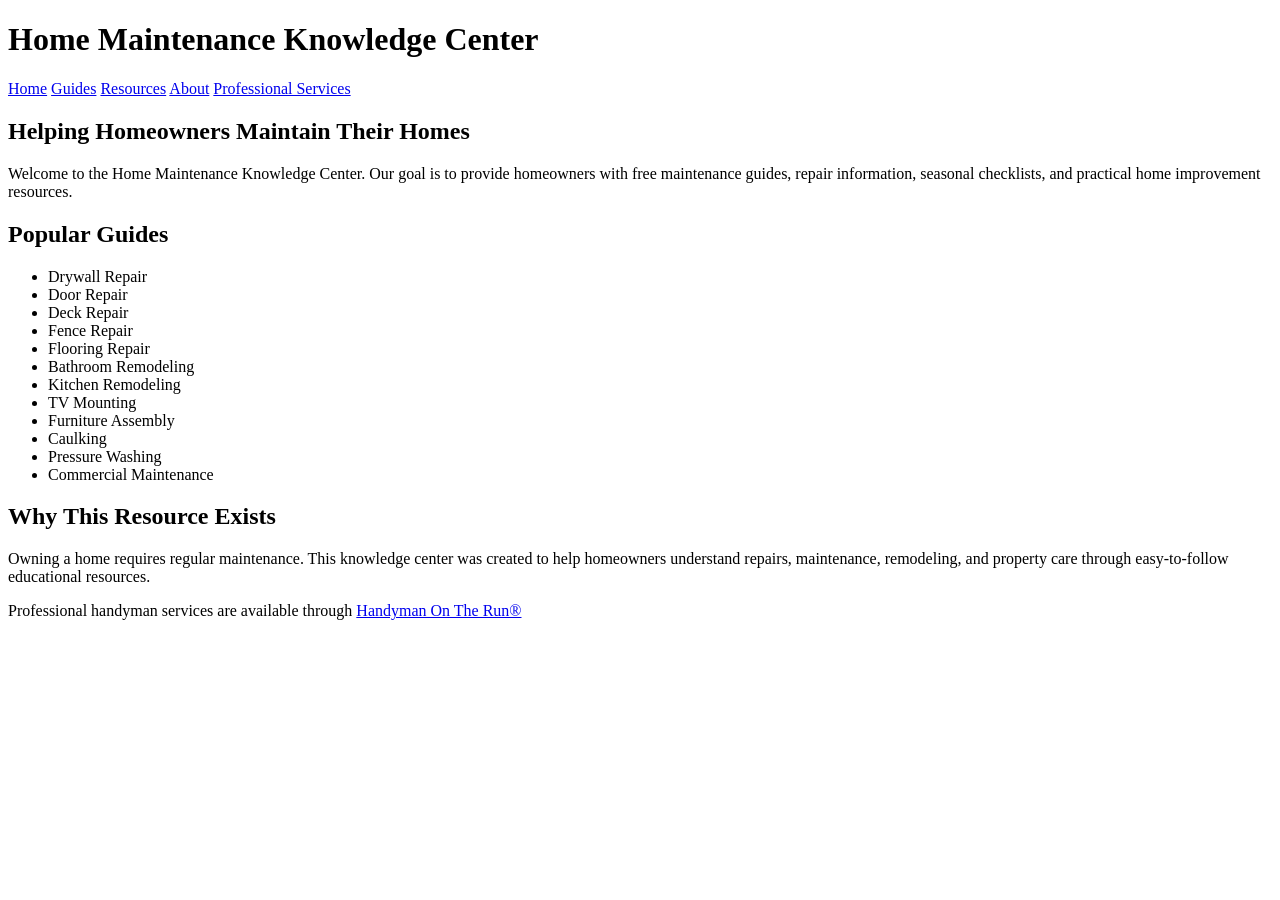
==== index.html @ 5a585abf "Create index.html" ====
<!DOCTYPE html>
<html lang="en">
<head>
<meta charset="UTF-8">
<meta name="viewport" content="width=device-width, initial-scale=1.0">

<title>Home Maintenance Knowledge Center</title>

<meta name="description" content="Free home maintenance guides, repair resources, remodeling advice and seasonal checklists for homeowners.">

<link rel="stylesheet" href="style.css">

</head>

<body>

<header>

<h1>Home Maintenance Knowledge Center</h1>

<nav>

<a href="#">Home</a>

<a href="#">Guides</a>

<a href="#">Resources</a>

<a href="#">About</a>

<a href="https://www.handymanontherun.com">
Professional Services
</a>

</nav>

</header>

<section>

<h2>Helping Homeowners Maintain Their Homes</h2>

<p>

Welcome to the Home Maintenance Knowledge Center.

Our goal is to provide homeowners with free maintenance guides,
repair information,
seasonal checklists,
and practical home improvement resources.

</p>

</section>

<section>

<h2>Popular Guides</h2>

<ul>

<li>Drywall Repair</li>

<li>Door Repair</li>

<li>Deck Repair</li>

<li>Fence Repair</li>

<li>Flooring Repair</li>

<li>Bathroom Remodeling</li>

<li>Kitchen Remodeling</li>

<li>TV Mounting</li>

<li>Furniture Assembly</li>

<li>Caulking</li>

<li>Pressure Washing</li>

<li>Commercial Maintenance</li>

</ul>

</section>

<section>

<h2>Why This Resource Exists</h2>

<p>

Owning a home requires regular maintenance.

This knowledge center was created to help homeowners understand
repairs,
maintenance,
remodeling,
and property care through easy-to-follow educational resources.

</p>

</section>

<footer>

<p>

Professional handyman services are available through

<a href="https://www.handymanontherun.com">

Handyman On The Run®

</a>

</p>

</footer>

</body>

</html>
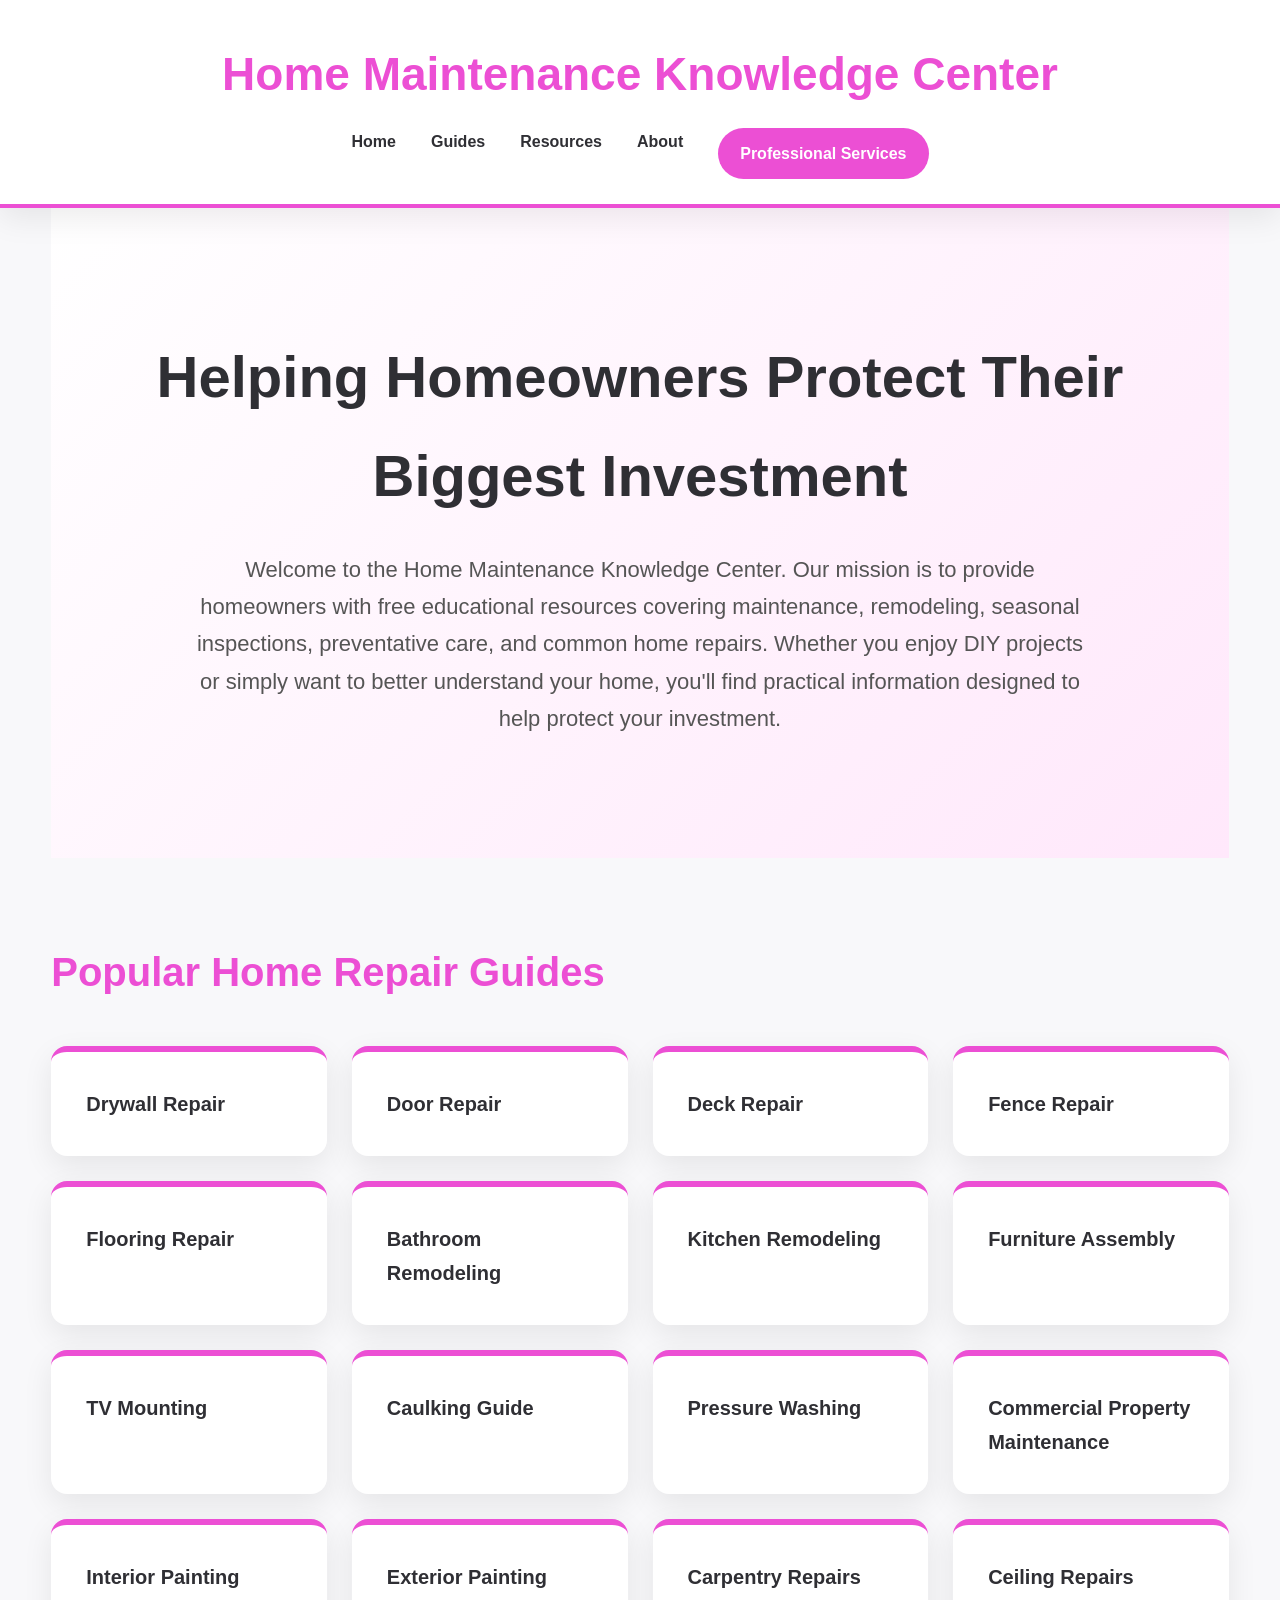
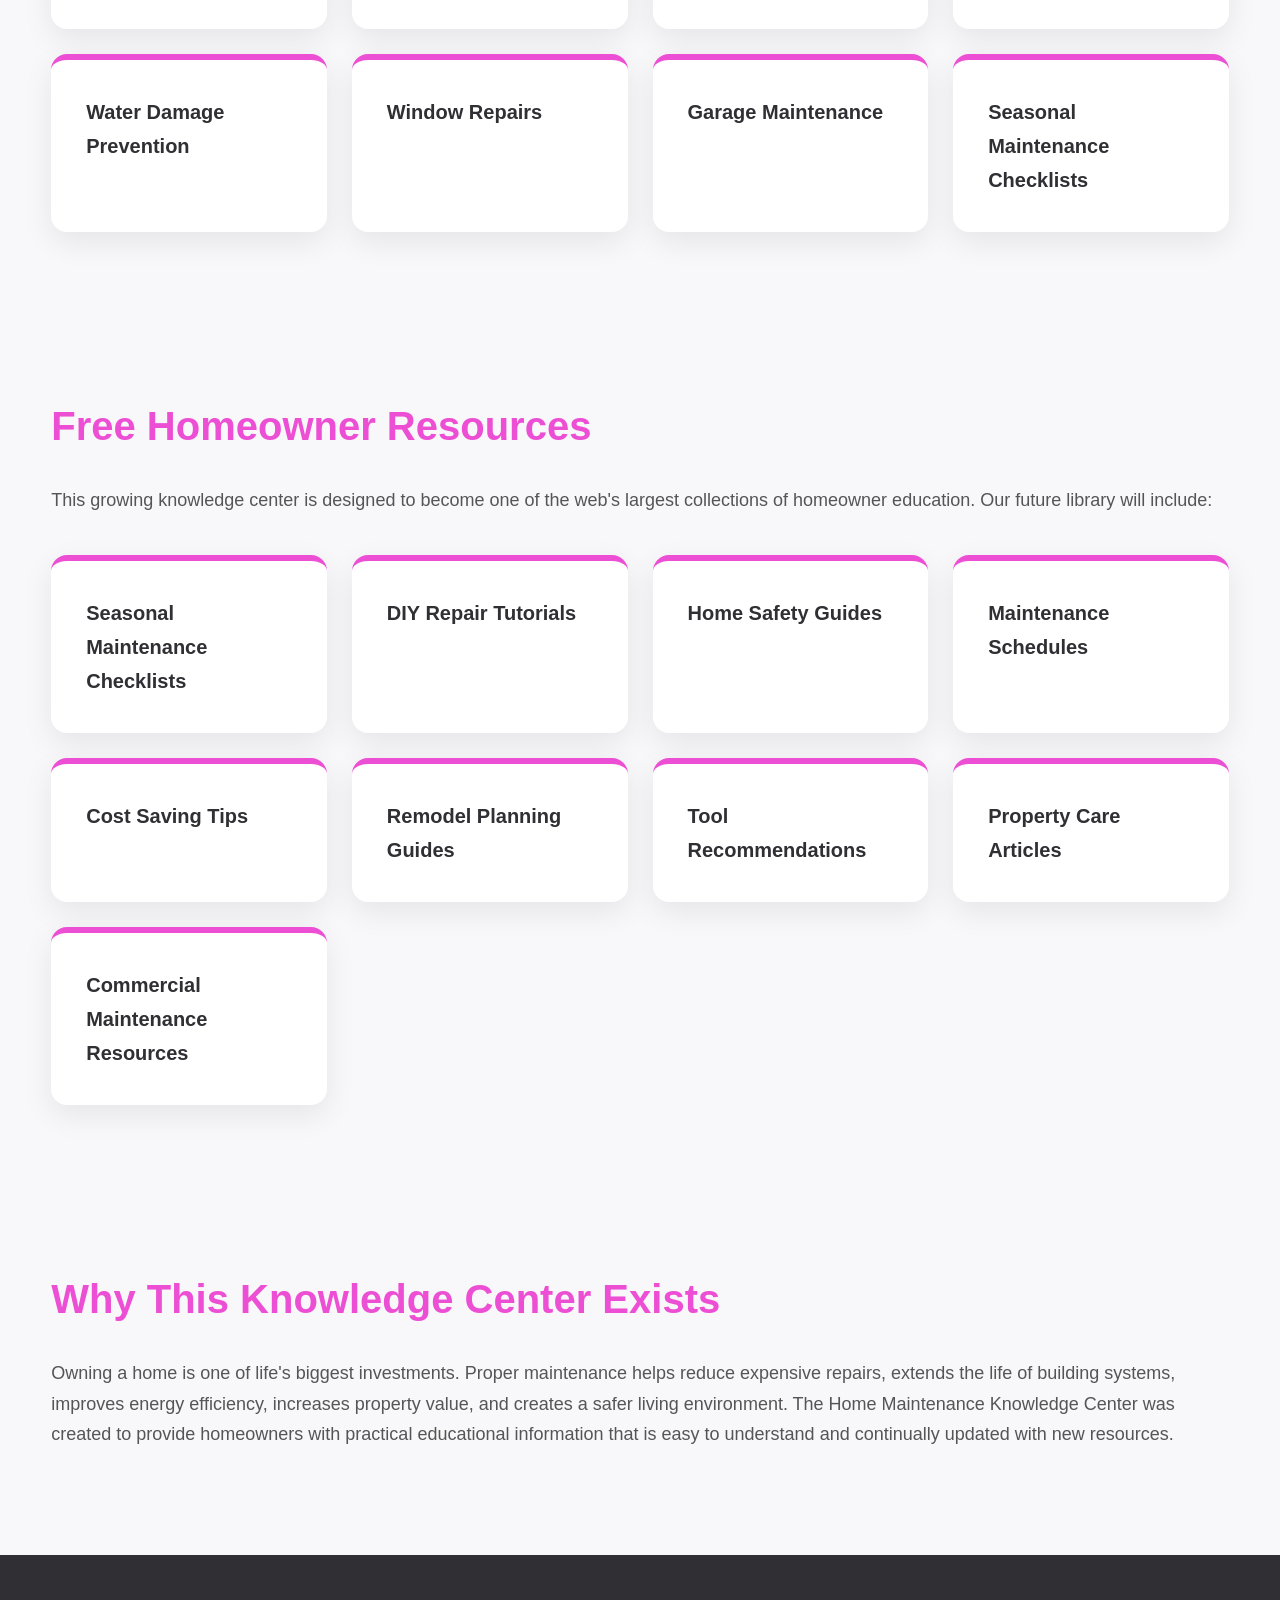
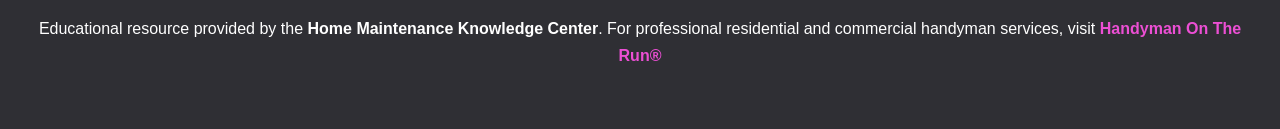
==== commit 0c14b245: "Update index.html" ====
--- a/index.html
+++ b/index.html
@@ -1,12 +1,14 @@
 <!DOCTYPE html>
 <html lang="en">
+
 <head>
+
 <meta charset="UTF-8">
 <meta name="viewport" content="width=device-width, initial-scale=1.0">
 
-<title>Home Maintenance Knowledge Center</title>
+<title>Home Maintenance Knowledge Center | Free DIY Repair Guides</title>
 
-<meta name="description" content="Free home maintenance guides, repair resources, remodeling advice and seasonal checklists for homeowners.">
+<meta name="description" content="Free home maintenance guides, seasonal checklists, DIY repair tutorials, remodeling advice, and homeowner resources from the Home Maintenance Knowledge Center.">
 
 <link rel="stylesheet" href="style.css">
 
@@ -21,14 +23,11 @@
 <nav>
 
 <a href="#">Home</a>
+<a href="#guides">Guides</a>
+<a href="#resources">Resources</a>
+<a href="#about">About</a>
 
-<a href="#">Guides</a>
-
-<a href="#">Resources</a>
-
-<a href="#">About</a>
-
-<a href="https://www.handymanontherun.com">
+<a href="https://www.handymanontherun.com" target="_blank">
 Professional Services
 </a>
 
@@ -38,24 +37,23 @@
 
 <section>
 
-<h2>Helping Homeowners Maintain Their Homes</h2>
+<h2>Helping Homeowners Protect Their Biggest Investment</h2>
 
 <p>
 
 Welcome to the Home Maintenance Knowledge Center.
 
-Our goal is to provide homeowners with free maintenance guides,
-repair information,
-seasonal checklists,
-and practical home improvement resources.
+Our mission is to provide homeowners with free educational resources covering maintenance, remodeling, seasonal inspections, preventative care, and common home repairs.
+
+Whether you enjoy DIY projects or simply want to better understand your home, you'll find practical information designed to help protect your investment.
 
 </p>
 
 </section>
 
-<section>
+<section id="guides">
 
-<h2>Popular Guides</h2>
+<h2>Popular Home Repair Guides</h2>
 
 <ul>
 
@@ -73,33 +71,83 @@
 
 <li>Kitchen Remodeling</li>
 
+<li>Furniture Assembly</li>
+
 <li>TV Mounting</li>
 
-<li>Furniture Assembly</li>
-
-<li>Caulking</li>
+<li>Caulking Guide</li>
 
 <li>Pressure Washing</li>
 
-<li>Commercial Maintenance</li>
+<li>Commercial Property Maintenance</li>
+
+<li>Interior Painting</li>
+
+<li>Exterior Painting</li>
+
+<li>Carpentry Repairs</li>
+
+<li>Ceiling Repairs</li>
+
+<li>Water Damage Prevention</li>
+
+<li>Window Repairs</li>
+
+<li>Garage Maintenance</li>
+
+<li>Seasonal Maintenance Checklists</li>
 
 </ul>
 
 </section>
 
-<section>
+<section id="resources">
 
-<h2>Why This Resource Exists</h2>
+<h2>Free Homeowner Resources</h2>
 
 <p>
 
-Owning a home requires regular maintenance.
+This growing knowledge center is designed to become one of the web's largest collections of homeowner education.
 
-This knowledge center was created to help homeowners understand
-repairs,
-maintenance,
-remodeling,
-and property care through easy-to-follow educational resources.
+Our future library will include:
+
+</p>
+
+<ul>
+
+<li>Seasonal Maintenance Checklists</li>
+
+<li>DIY Repair Tutorials</li>
+
+<li>Home Safety Guides</li>
+
+<li>Maintenance Schedules</li>
+
+<li>Cost Saving Tips</li>
+
+<li>Remodel Planning Guides</li>
+
+<li>Tool Recommendations</li>
+
+<li>Property Care Articles</li>
+
+<li>Commercial Maintenance Resources</li>
+
+</ul>
+
+</section>
+
+<section id="about">
+
+<h2>Why This Knowledge Center Exists</h2>
+
+<p>
+
+Owning a home is one of life's biggest investments.
+
+Proper maintenance helps reduce expensive repairs, extends the life of building systems, improves energy efficiency, increases property value, and creates a safer living environment.
+
+The Home Maintenance Knowledge Center was created to provide homeowners with practical educational information that is easy to understand and continually updated with new resources.
 
 </p>
 
@@ -109,9 +157,13 @@
 
 <p>
 
-Professional handyman services are available through
+Educational resource provided by the
 
-<a href="https://www.handymanontherun.com">
+<strong>Home Maintenance Knowledge Center</strong>.
+
+For professional residential and commercial handyman services, visit
+
+<a href="https://www.handymanontherun.com" target="_blank">
 
 Handyman On The Run®
 
--- a/style.css
+++ b/style.css
@@ -0,0 +1,235 @@
+/* ====================================================
+   Handyman On The Run® Knowledge Center
+==================================================== */
+
+:root{
+    --pink:#ec4fd4;
+    --dark:#2f2f34;
+    --light:#ffffff;
+    --bg:#f8f8fa;
+    --border:#e6e6e6;
+    --shadow:0 10px 30px rgba(0,0,0,.08);
+}
+
+*{
+    margin:0;
+    padding:0;
+    box-sizing:border-box;
+}
+
+html{
+    scroll-behavior:smooth;
+}
+
+body{
+    font-family:Arial,Helvetica,sans-serif;
+    background:var(--bg);
+    color:var(--dark);
+    line-height:1.7;
+}
+
+/* ================= HEADER ================= */
+
+header{
+    background:white;
+    border-bottom:4px solid var(--pink);
+    box-shadow:var(--shadow);
+    position:sticky;
+    top:0;
+    z-index:999;
+}
+
+header h1{
+    text-align:center;
+    color:var(--pink);
+    padding:35px 20px 15px;
+    font-size:46px;
+}
+
+nav{
+    display:flex;
+    justify-content:center;
+    gap:35px;
+    padding-bottom:25px;
+    flex-wrap:wrap;
+}
+
+nav a{
+    text-decoration:none;
+    color:var(--dark);
+    font-weight:bold;
+    transition:.3s;
+}
+
+nav a:hover{
+    color:var(--pink);
+}
+
+nav a:last-child{
+    background:var(--pink);
+    color:white;
+    padding:12px 22px;
+    border-radius:30px;
+}
+
+/* ================= HERO ================= */
+
+section:first-of-type{
+    background:linear-gradient(135deg,#ffffff,#ffe8fb);
+    padding:120px 30px;
+    text-align:center;
+}
+
+section:first-of-type h2{
+    font-size:58px;
+    color:var(--dark);
+    margin-bottom:25px;
+}
+
+section:first-of-type p{
+    max-width:900px;
+    margin:auto;
+    font-size:22px;
+    color:#555;
+}
+
+/* ================= CONTENT ================= */
+
+section{
+    width:92%;
+    max-width:1250px;
+    margin:auto;
+    padding:80px 0;
+}
+
+section h2{
+    font-size:40px;
+    margin-bottom:25px;
+    color:var(--pink);
+}
+
+section p{
+    font-size:18px;
+    color:#555;
+    margin-bottom:25px;
+}
+
+/* ================= GUIDE BOXES ================= */
+
+ul{
+    display:grid;
+    grid-template-columns:repeat(auto-fit,minmax(260px,1fr));
+    gap:25px;
+    list-style:none;
+    margin-top:40px;
+}
+
+li{
+    background:white;
+    border-radius:16px;
+    padding:35px;
+    border-top:6px solid var(--pink);
+    box-shadow:var(--shadow);
+    transition:.3s;
+    font-size:20px;
+    font-weight:bold;
+}
+
+li:hover{
+    transform:translateY(-8px);
+    box-shadow:0 20px 45px rgba(0,0,0,.12);
+}
+
+/* ================= BUTTONS ================= */
+
+.button,
+.btn{
+    display:inline-block;
+    background:var(--pink);
+    color:white;
+    padding:15px 30px;
+    border-radius:40px;
+    text-decoration:none;
+    font-weight:bold;
+    transition:.3s;
+}
+
+.button:hover,
+.btn:hover{
+    background:#d935bb;
+}
+
+/* ================= LINKS ================= */
+
+a{
+    color:var(--pink);
+}
+
+a:hover{
+    color:#d935bb;
+}
+
+/* ================= FOOTER ================= */
+
+footer{
+    background:var(--dark);
+    color:white;
+    text-align:center;
+    padding:60px 20px;
+}
+
+footer a{
+    color:var(--pink);
+    text-decoration:none;
+    font-weight:bold;
+}
+
+footer a:hover{
+    color:white;
+}
+
+/* ================= MOBILE ================= */
+
+@media(max-width:900px){
+
+header h1{
+    font-size:34px;
+}
+
+section:first-of-type h2{
+    font-size:42px;
+}
+
+section:first-of-type p{
+    font-size:18px;
+}
+
+section h2{
+    font-size:32px;
+}
+
+li{
+    font-size:18px;
+}
+
+}
+
+@media(max-width:600px){
+
+nav{
+    gap:18px;
+}
+
+section:first-of-type{
+    padding:80px 20px;
+}
+
+section:first-of-type h2{
+    font-size:34px;
+}
+
+section{
+    width:94%;
+}
+
+}
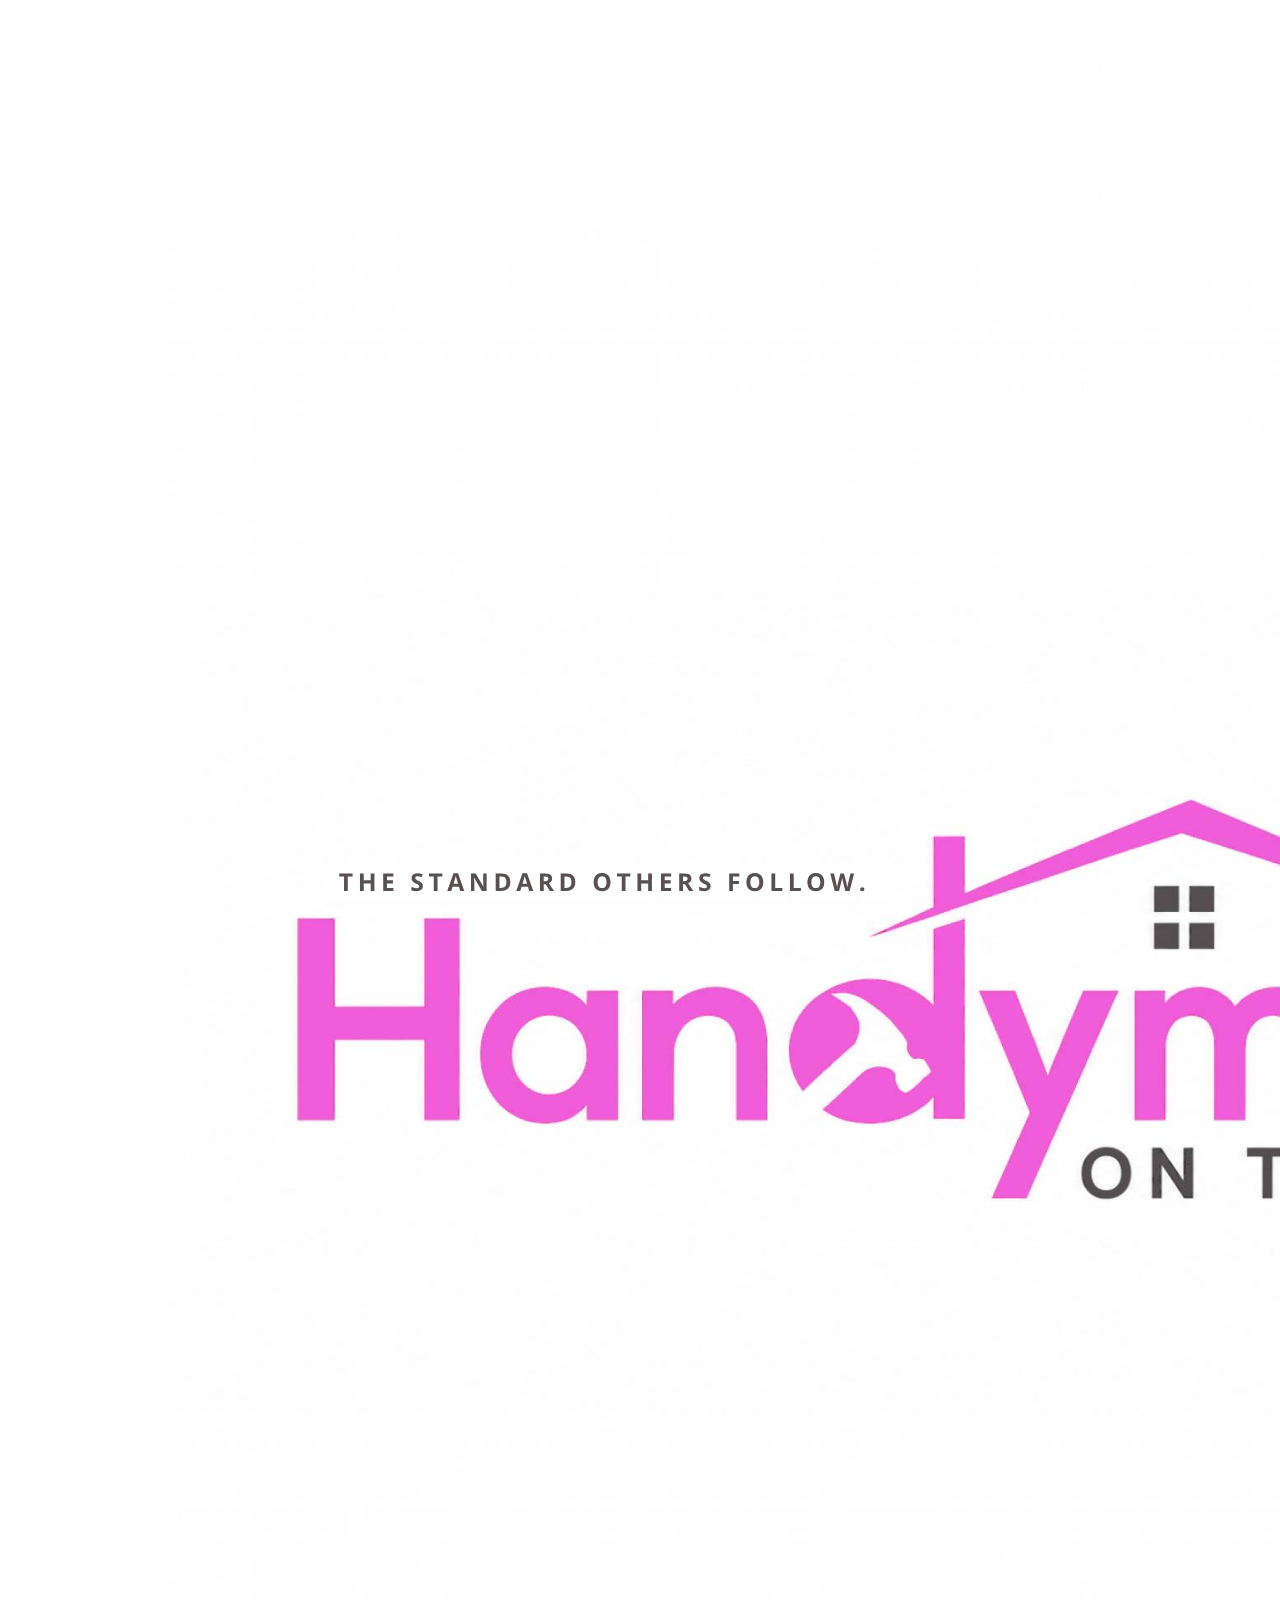
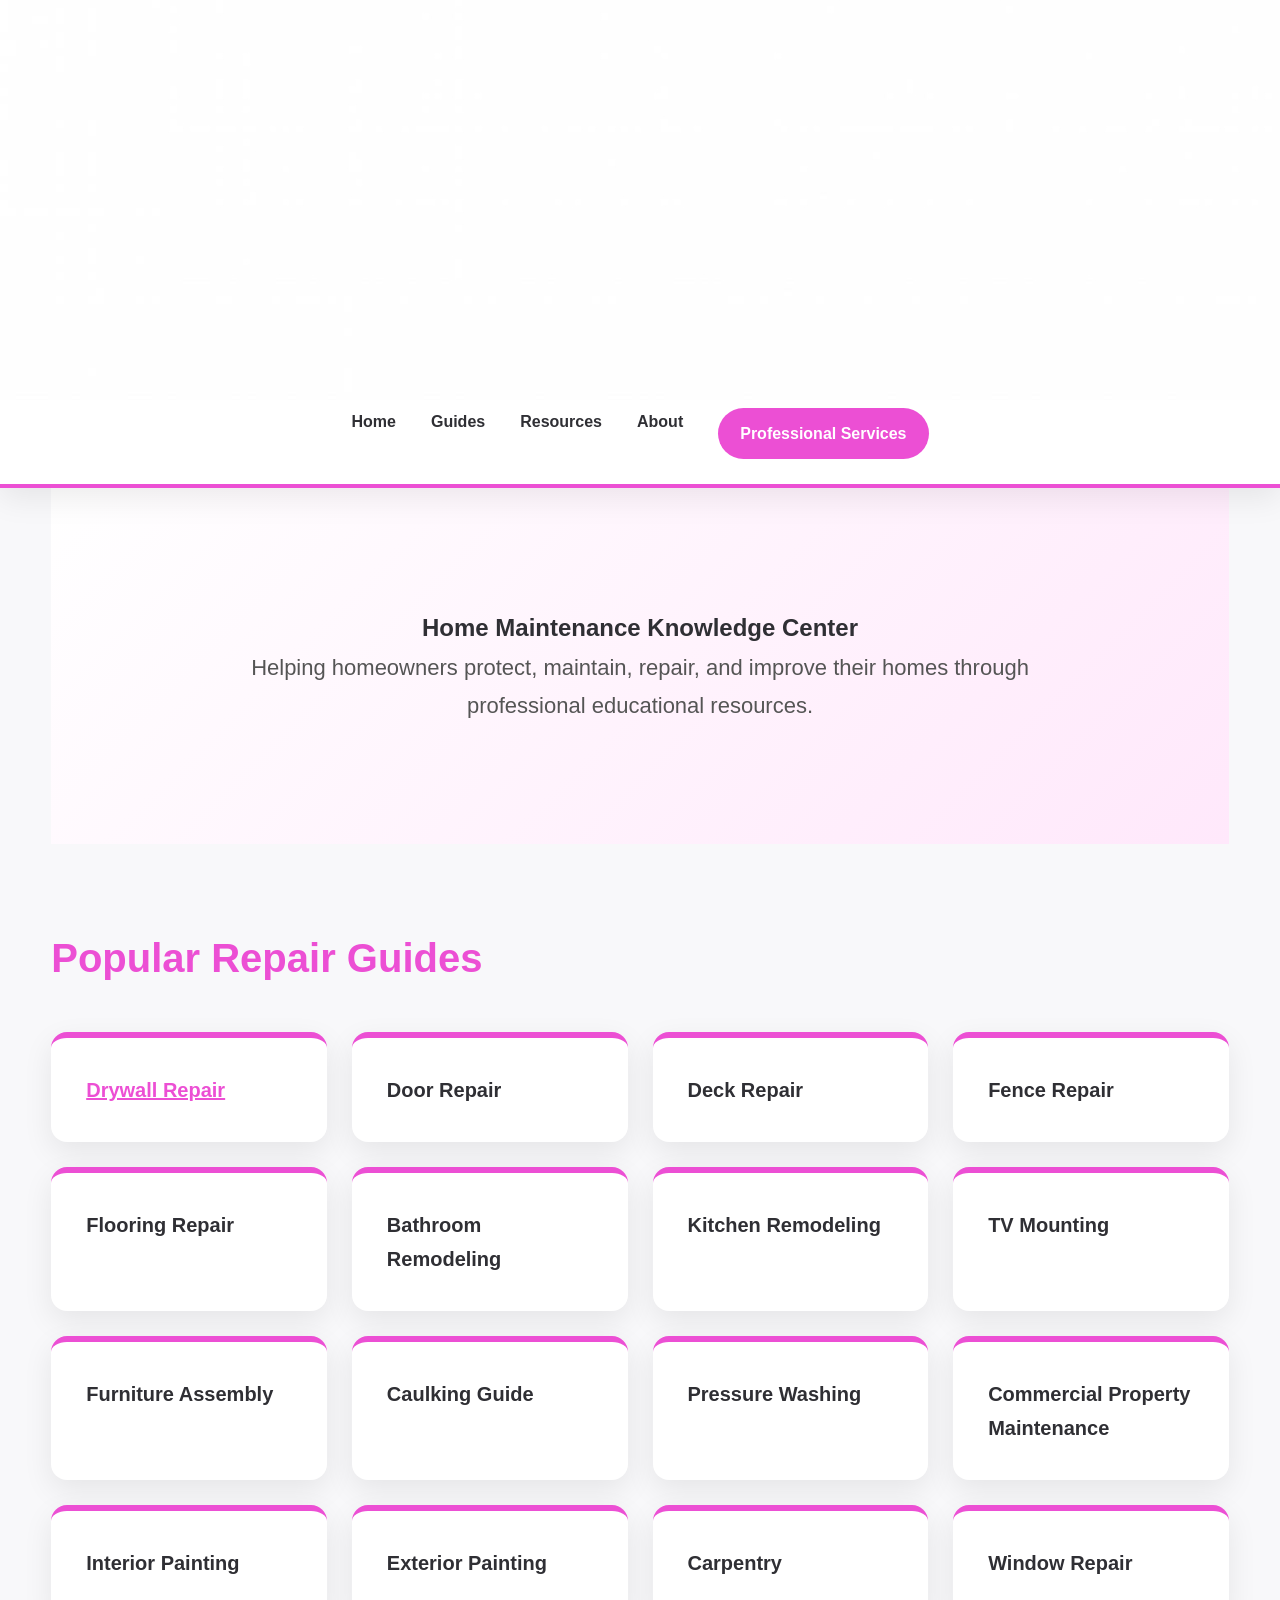
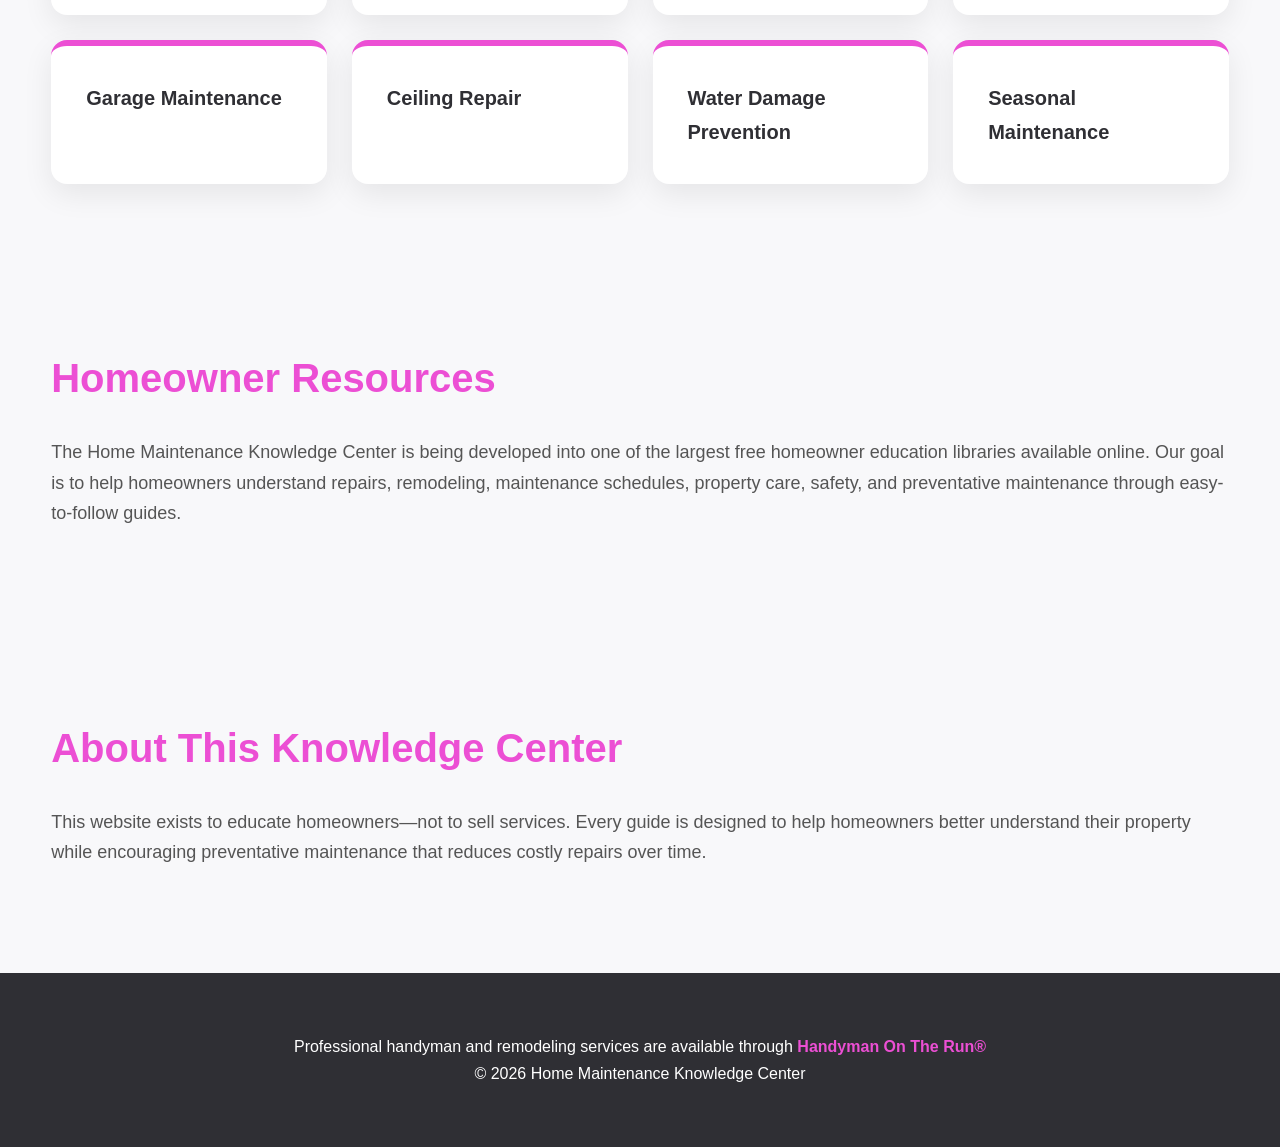
==== commit 6de0c235: "Update index.html" ====
--- a/index.html
+++ b/index.html
@@ -6,9 +6,9 @@
 <meta charset="UTF-8">
 <meta name="viewport" content="width=device-width, initial-scale=1.0">
 
-<title>Home Maintenance Knowledge Center | Free DIY Repair Guides</title>
+<title>Home Maintenance Knowledge Center | Handyman On The Run®</title>
 
-<meta name="description" content="Free home maintenance guides, seasonal checklists, DIY repair tutorials, remodeling advice, and homeowner resources from the Home Maintenance Knowledge Center.">
+<meta name="description" content="Free home maintenance guides, DIY repair tutorials, remodeling advice, seasonal checklists, and homeowner resources.">
 
 <link rel="stylesheet" href="style.css">
 
@@ -16,36 +16,49 @@
 
 <body>
 
-<header>
+<header class="site-header">
 
-<h1>Home Maintenance Knowledge Center</h1>
+<div class="header-inner">
+
+<a href="index.html">
+
+<img src="slogan.jpg"
+     alt="Handyman On The Run®"
+     class="site-logo">
+
+</a>
 
 <nav>
 
-<a href="#">Home</a>
+<a href="index.html">Home</a>
+
 <a href="#guides">Guides</a>
+
 <a href="#resources">Resources</a>
+
 <a href="#about">About</a>
 
-<a href="https://www.handymanontherun.com" target="_blank">
+<a href="https://www.handymanontherun.com"
+   target="_blank"
+   class="service-button">
+
 Professional Services
+
 </a>
 
 </nav>
 
+</div>
+
 </header>
 
-<section>
+<section class="hero">
 
-<h2>Helping Homeowners Protect Their Biggest Investment</h2>
+<h1>Home Maintenance Knowledge Center</h1>
 
 <p>
 
-Welcome to the Home Maintenance Knowledge Center.
-
-Our mission is to provide homeowners with free educational resources covering maintenance, remodeling, seasonal inspections, preventative care, and common home repairs.
-
-Whether you enjoy DIY projects or simply want to better understand your home, you'll find practical information designed to help protect your investment.
+Helping homeowners protect, maintain, repair, and improve their homes through professional educational resources.
 
 </p>
 
@@ -53,11 +66,11 @@
 
 <section id="guides">
 
-<h2>Popular Home Repair Guides</h2>
+<h2>Popular Repair Guides</h2>
 
 <ul>
 
-<li>Drywall Repair</li>
+<li><a href="drywall-repair.html">Drywall Repair</a></li>
 
 <li>Door Repair</li>
 
@@ -71,9 +84,9 @@
 
 <li>Kitchen Remodeling</li>
 
+<li>TV Mounting</li>
+
 <li>Furniture Assembly</li>
-
-<li>TV Mounting</li>
 
 <li>Caulking Guide</li>
 
@@ -85,17 +98,17 @@
 
 <li>Exterior Painting</li>
 
-<li>Carpentry Repairs</li>
+<li>Carpentry</li>
 
-<li>Ceiling Repairs</li>
+<li>Window Repair</li>
+
+<li>Garage Maintenance</li>
+
+<li>Ceiling Repair</li>
 
 <li>Water Damage Prevention</li>
 
-<li>Window Repairs</li>
-
-<li>Garage Maintenance</li>
-
-<li>Seasonal Maintenance Checklists</li>
+<li>Seasonal Maintenance</li>
 
 </ul>
 
@@ -103,51 +116,27 @@
 
 <section id="resources">
 
-<h2>Free Homeowner Resources</h2>
+<h2>Homeowner Resources</h2>
 
 <p>
 
-This growing knowledge center is designed to become one of the web's largest collections of homeowner education.
+The Home Maintenance Knowledge Center is being developed into one of the largest free homeowner education libraries available online.
 
-Our future library will include:
+Our goal is to help homeowners understand repairs, remodeling, maintenance schedules, property care, safety, and preventative maintenance through easy-to-follow guides.
 
 </p>
-
-<ul>
-
-<li>Seasonal Maintenance Checklists</li>
-
-<li>DIY Repair Tutorials</li>
-
-<li>Home Safety Guides</li>
-
-<li>Maintenance Schedules</li>
-
-<li>Cost Saving Tips</li>
-
-<li>Remodel Planning Guides</li>
-
-<li>Tool Recommendations</li>
-
-<li>Property Care Articles</li>
-
-<li>Commercial Maintenance Resources</li>
-
-</ul>
 
 </section>
 
 <section id="about">
 
-<h2>Why This Knowledge Center Exists</h2>
+<h2>About This Knowledge Center</h2>
 
 <p>
 
-Owning a home is one of life's biggest investments.
+This website exists to educate homeowners—not to sell services.
 
-Proper maintenance helps reduce expensive repairs, extends the life of building systems, improves energy efficiency, increases property value, and creates a safer living environment.
-
-The Home Maintenance Knowledge Center was created to provide homeowners with practical educational information that is easy to understand and continually updated with new resources.
+Every guide is designed to help homeowners better understand their property while encouraging preventative maintenance that reduces costly repairs over time.
 
 </p>
 
@@ -157,11 +146,7 @@
 
 <p>
 
-Educational resource provided by the
-
-<strong>Home Maintenance Knowledge Center</strong>.
-
-For professional residential and commercial handyman services, visit
+Professional handyman and remodeling services are available through
 
 <a href="https://www.handymanontherun.com" target="_blank">
 
@@ -171,6 +156,12 @@
 
 </p>
 
+<p>
+
+© 2026 Home Maintenance Knowledge Center
+
+</p>
+
 </footer>
 
 </body>
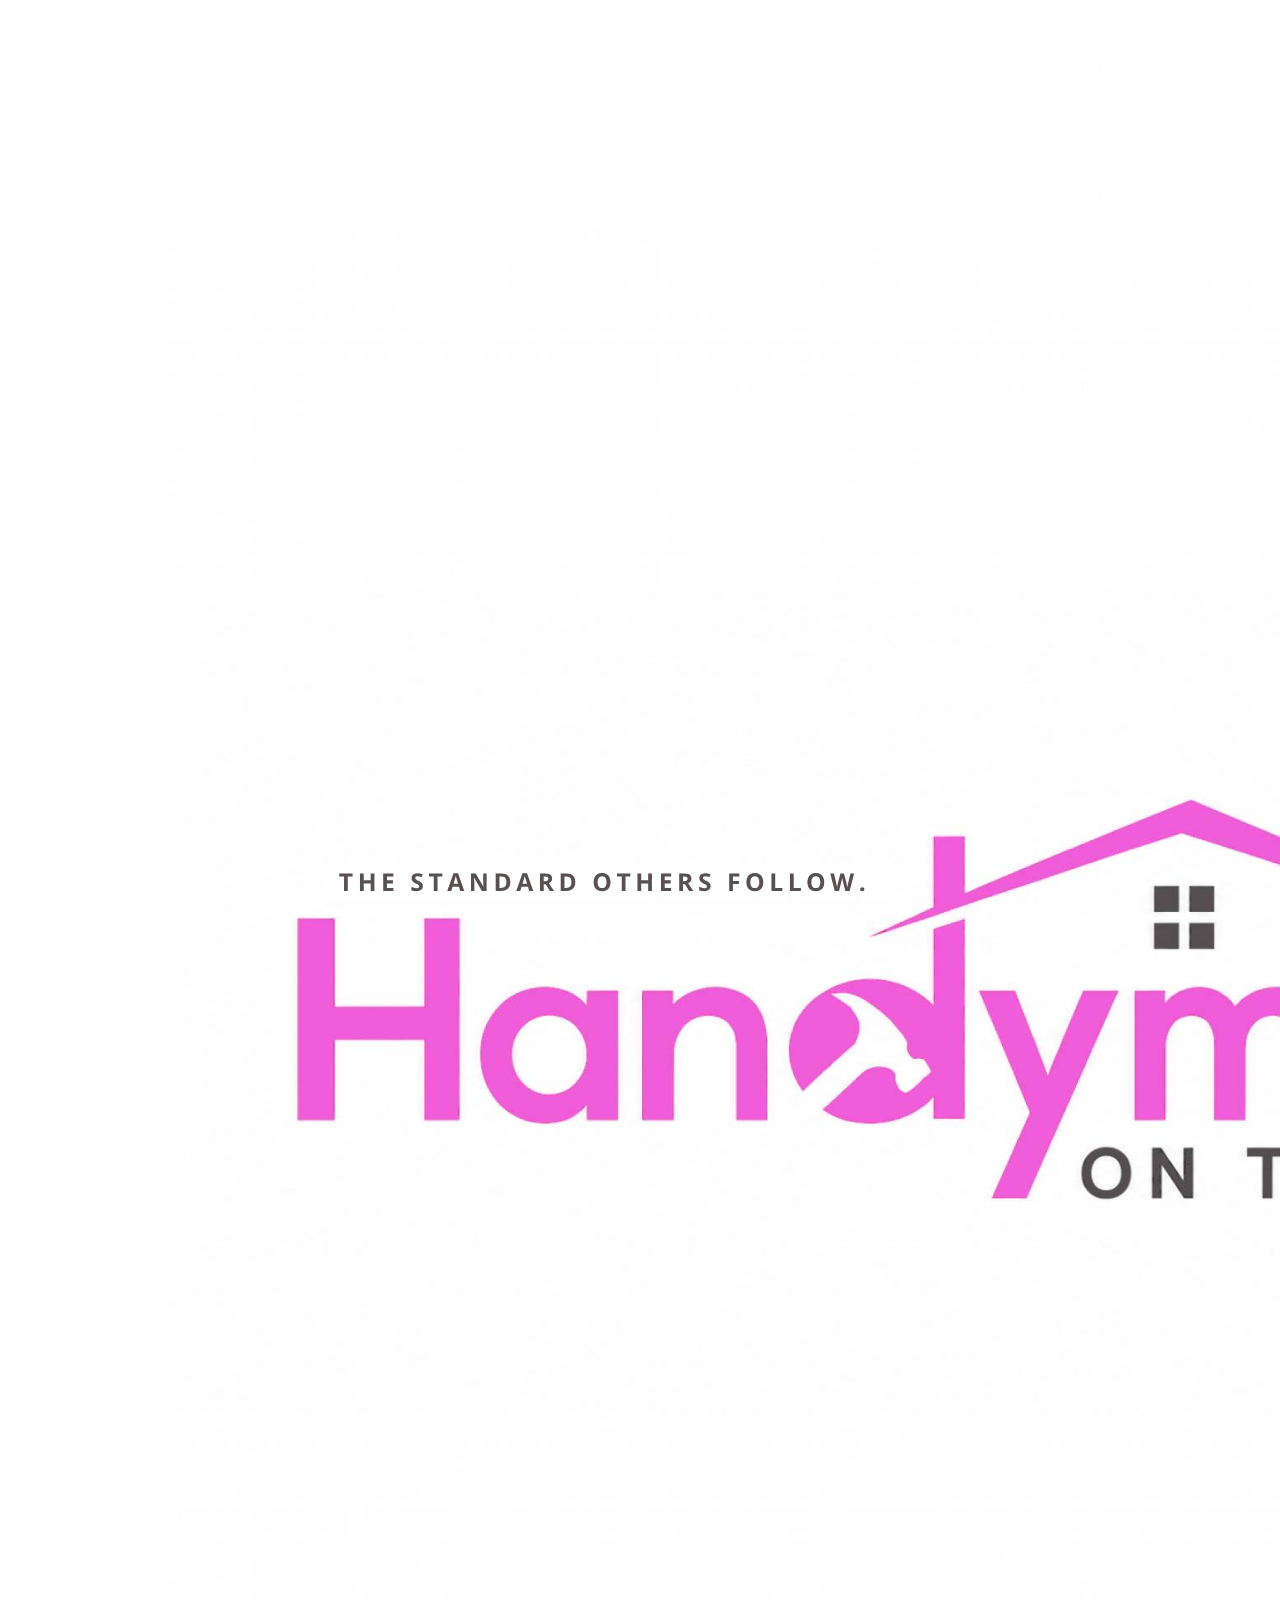
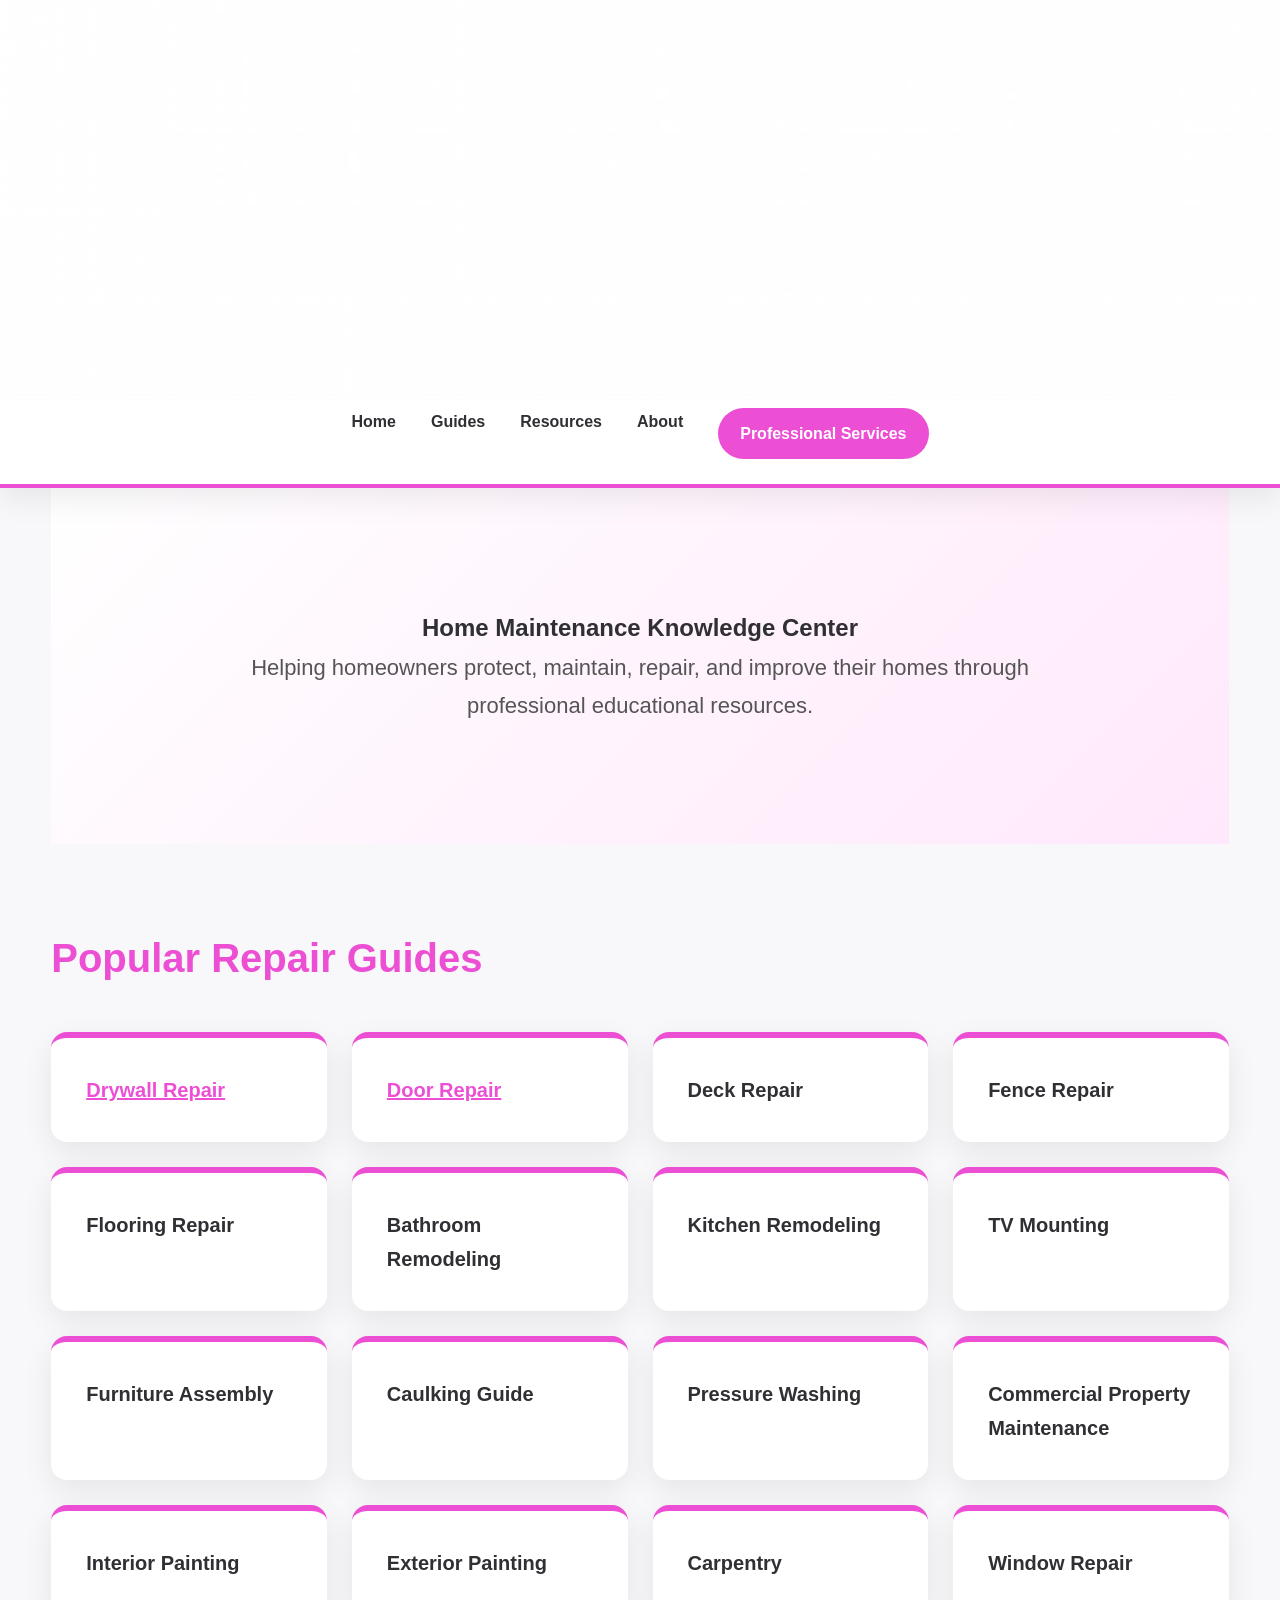
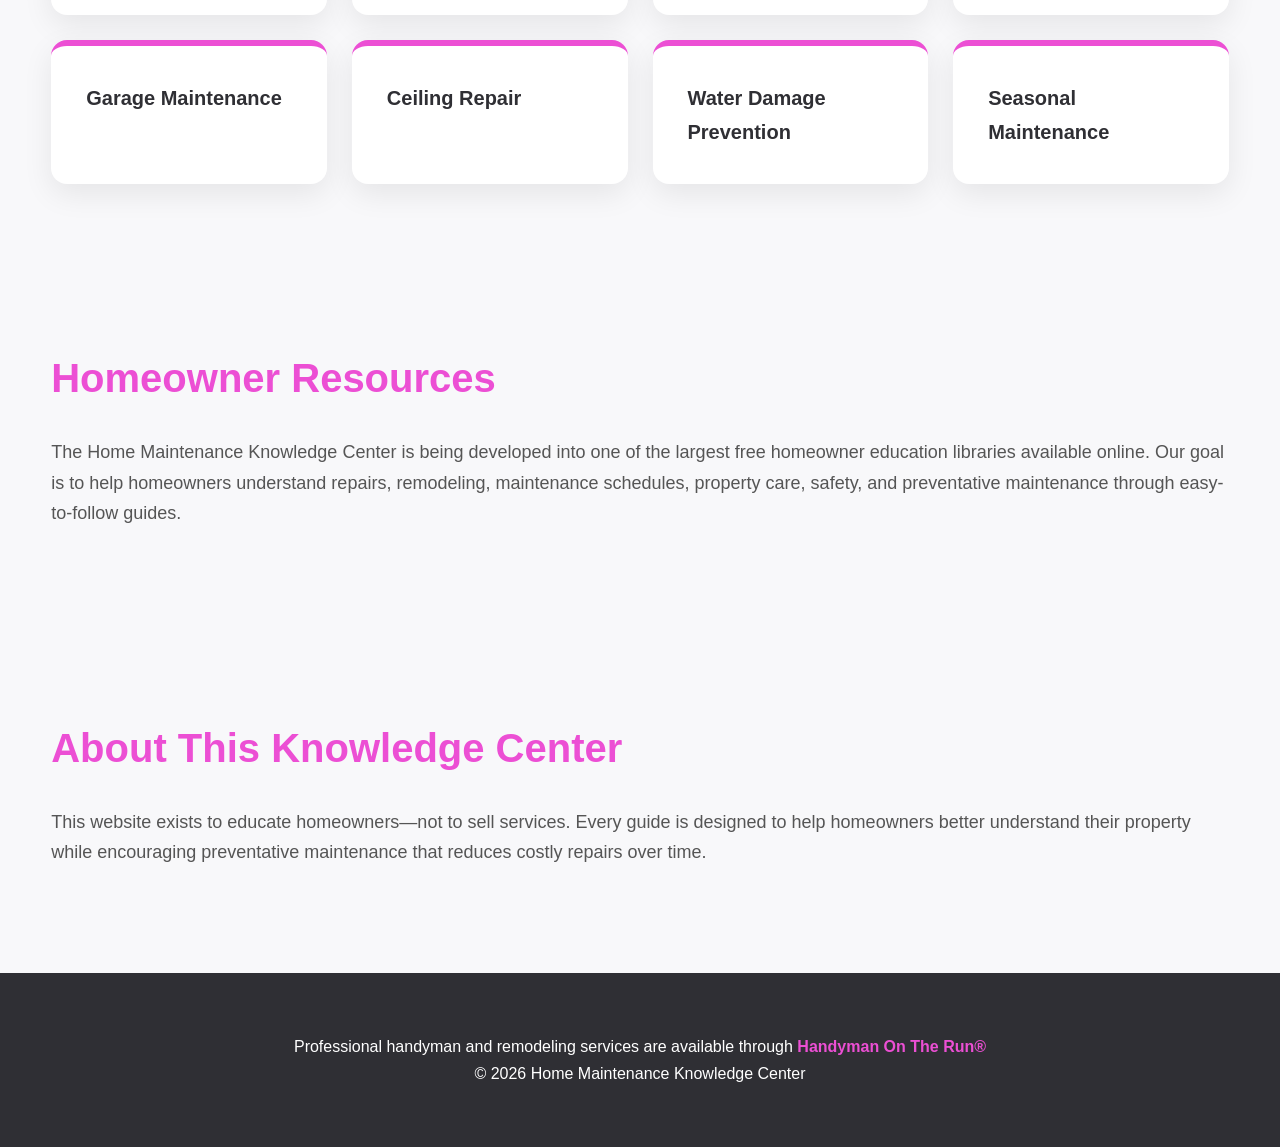
==== commit af63f3e6: "Update index.html" ====
--- a/index.html
+++ b/index.html
@@ -22,9 +22,10 @@
 
 <a href="index.html">
 
-<img src="slogan.jpg"
-     alt="Handyman On The Run®"
-     class="site-logo">
+<img
+src="slogan.jpg"
+alt="Handyman On The Run®"
+class="site-logo">
 
 </a>
 
@@ -38,9 +39,11 @@
 
 <a href="#about">About</a>
 
-<a href="https://www.handymanontherun.com"
-   target="_blank"
-   class="service-button">
+<a
+href="https://www.handymanontherun.com"
+target="_blank"
+rel="noopener noreferrer"
+class="service-button">
 
 Professional Services
 
@@ -51,6 +54,8 @@
 </div>
 
 </header>
+
+<main>
 
 <section class="hero">
 
@@ -70,9 +75,13 @@
 
 <ul>
 
-<li><a href="drywall-repair.html">Drywall Repair</a></li>
+<li>
+<a href="drywall-repair.html">Drywall Repair</a>
+</li>
 
-<li>Door Repair</li>
+<li>
+<a href="door-repair.html">Door Repair</a>
+</li>
 
 <li>Deck Repair</li>
 
@@ -142,13 +151,18 @@
 
 </section>
 
+</main>
+
 <footer>
 
 <p>
 
 Professional handyman and remodeling services are available through
 
-<a href="https://www.handymanontherun.com" target="_blank">
+<a
+href="https://www.handymanontherun.com"
+target="_blank"
+rel="noopener noreferrer">
 
 Handyman On The Run®
 
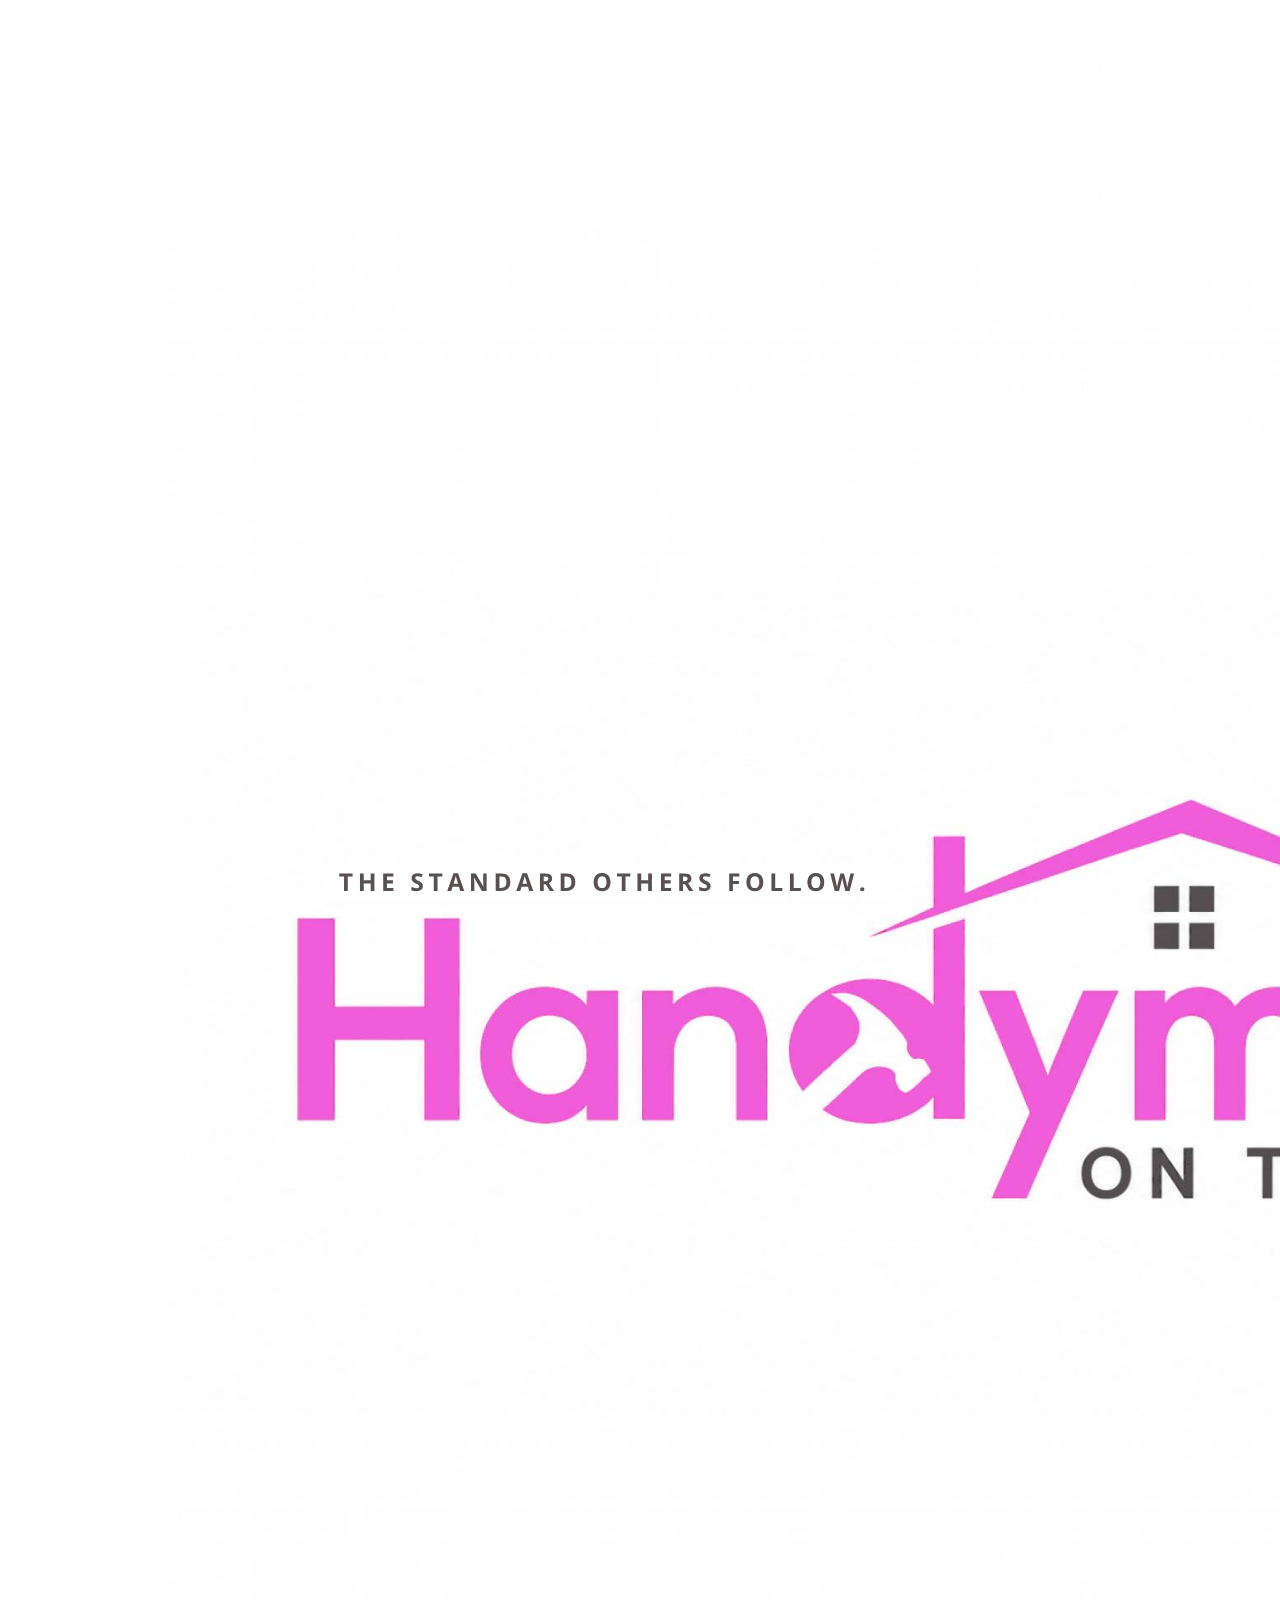
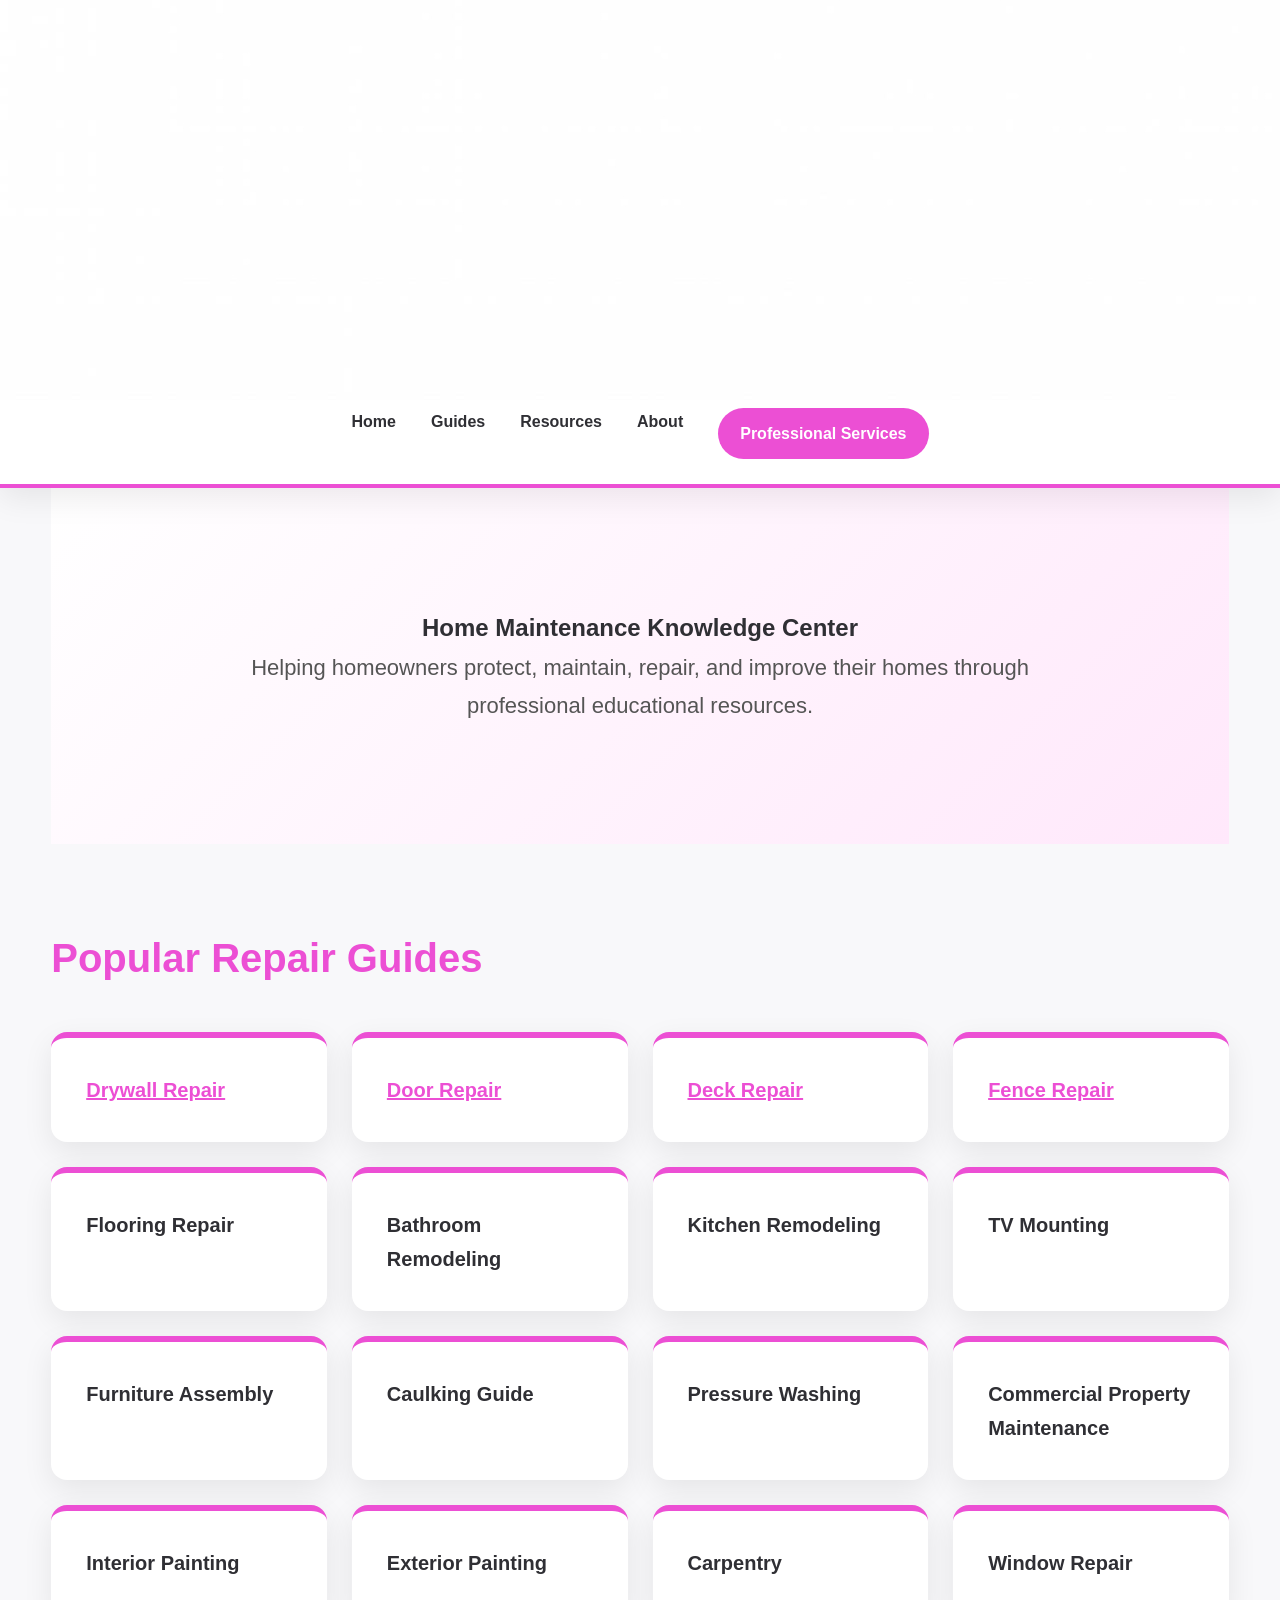
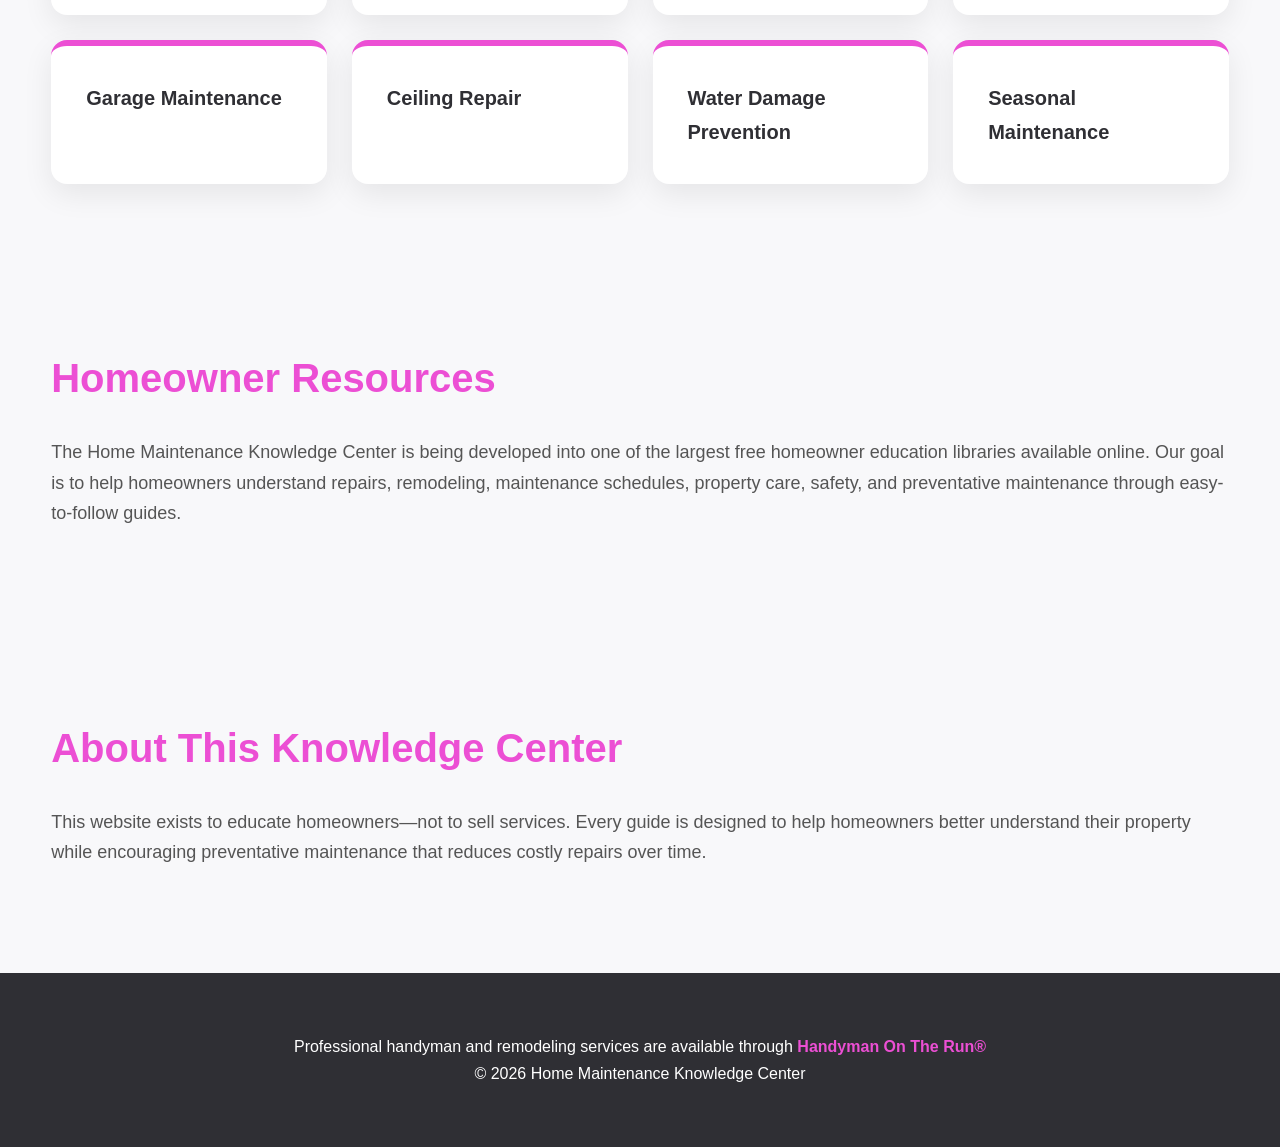
==== commit 6a0862b6: "Update index.html" ====
--- a/index.html
+++ b/index.html
@@ -83,9 +83,13 @@
 <a href="door-repair.html">Door Repair</a>
 </li>
 
-<li>Deck Repair</li>
+<li>
+<a href="deck-repair.html">Deck Repair</a>
+</li>
 
-<li>Fence Repair</li>
+<li>
+<a href="fence-repair.html">Fence Repair</a>
+</li>
 
 <li>Flooring Repair</li>
 
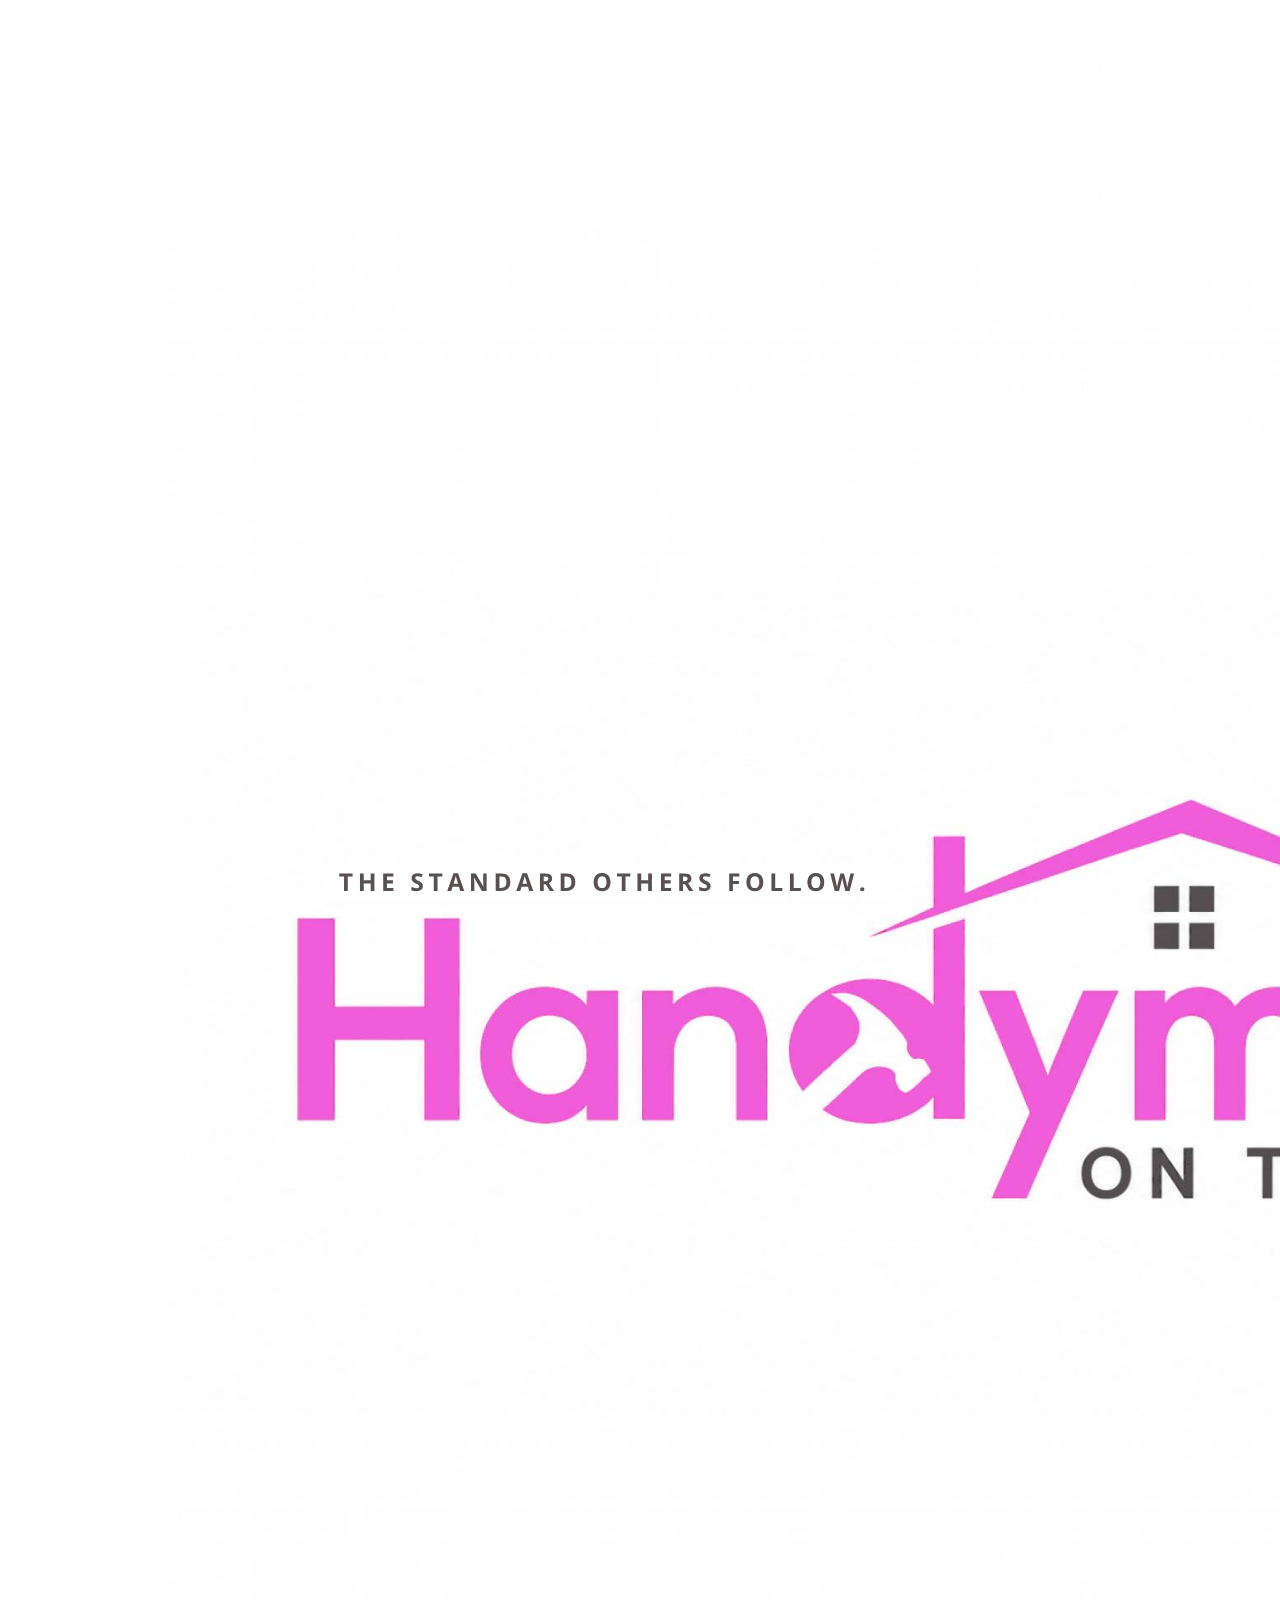
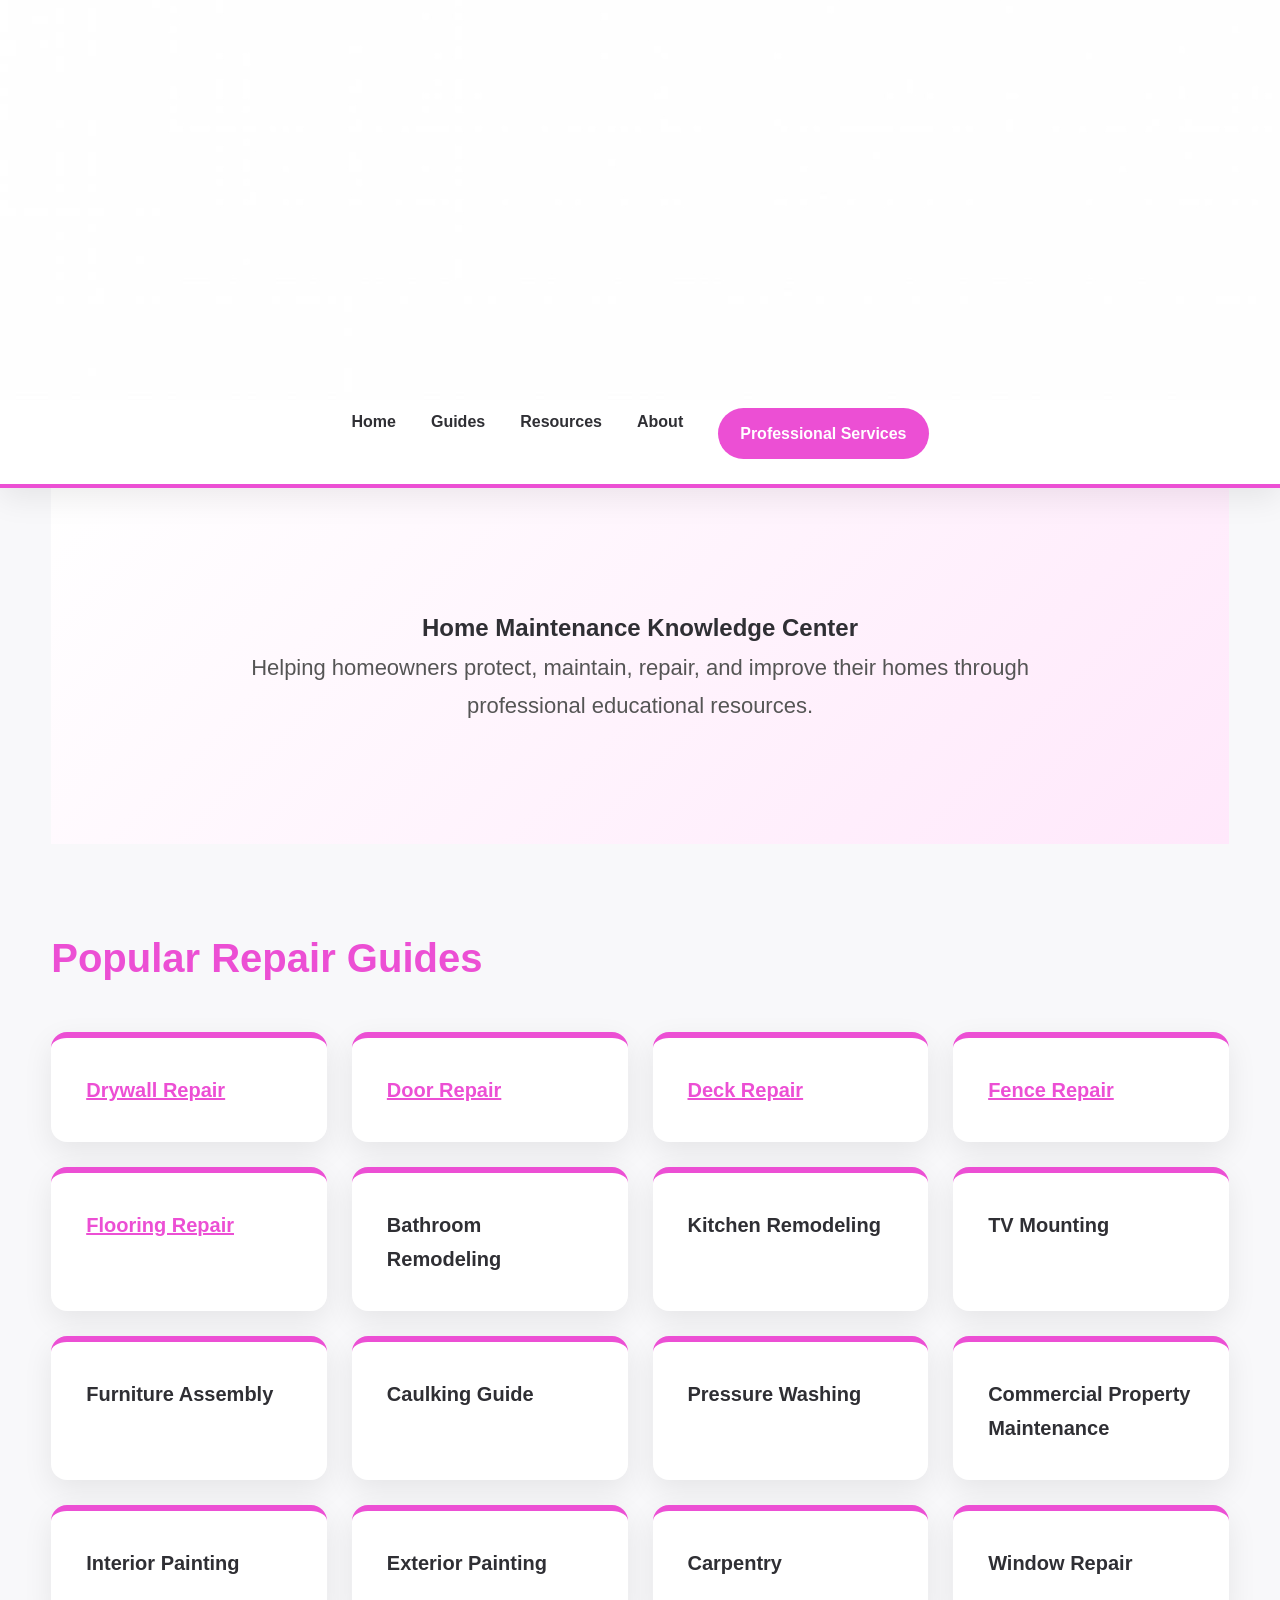
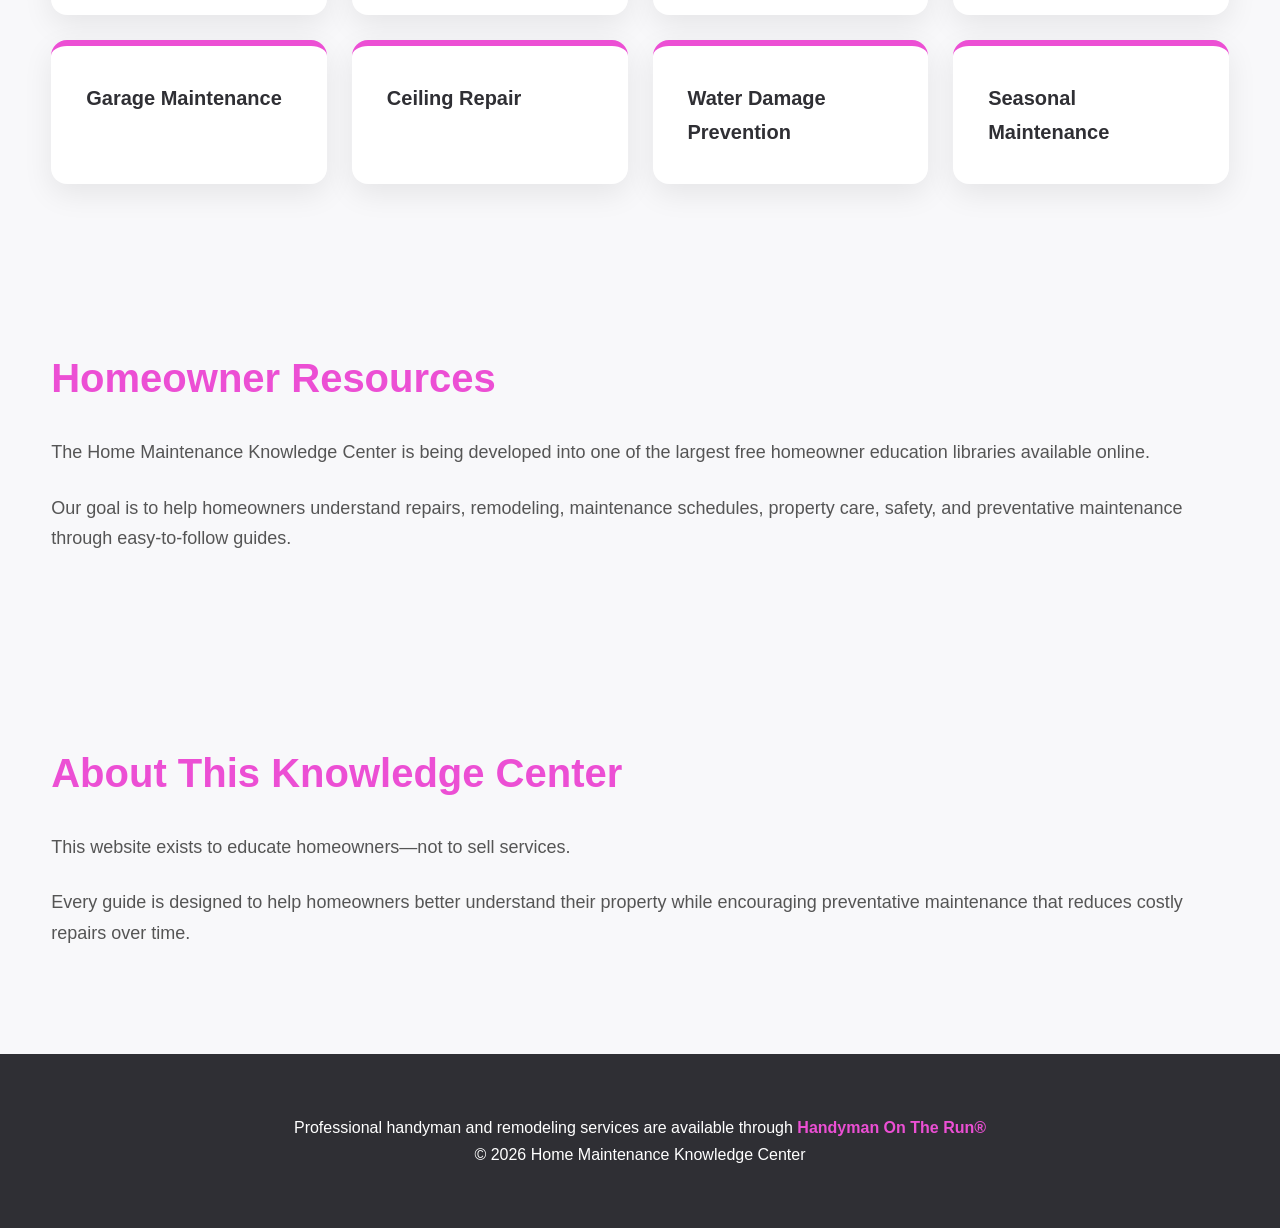
==== commit f328f50c: "Update index.html" ====
--- a/index.html
+++ b/index.html
@@ -91,7 +91,9 @@
 <a href="fence-repair.html">Fence Repair</a>
 </li>
 
-<li>Flooring Repair</li>
+<li>
+<a href="flooring-repair.html">Flooring Repair</a>
+</li>
 
 <li>Bathroom Remodeling</li>
 
@@ -135,6 +137,10 @@
 
 The Home Maintenance Knowledge Center is being developed into one of the largest free homeowner education libraries available online.
 
+</p>
+
+<p>
+
 Our goal is to help homeowners understand repairs, remodeling, maintenance schedules, property care, safety, and preventative maintenance through easy-to-follow guides.
 
 </p>
@@ -148,6 +154,10 @@
 <p>
 
 This website exists to educate homeowners—not to sell services.
+
+</p>
+
+<p>
 
 Every guide is designed to help homeowners better understand their property while encouraging preventative maintenance that reduces costly repairs over time.
 
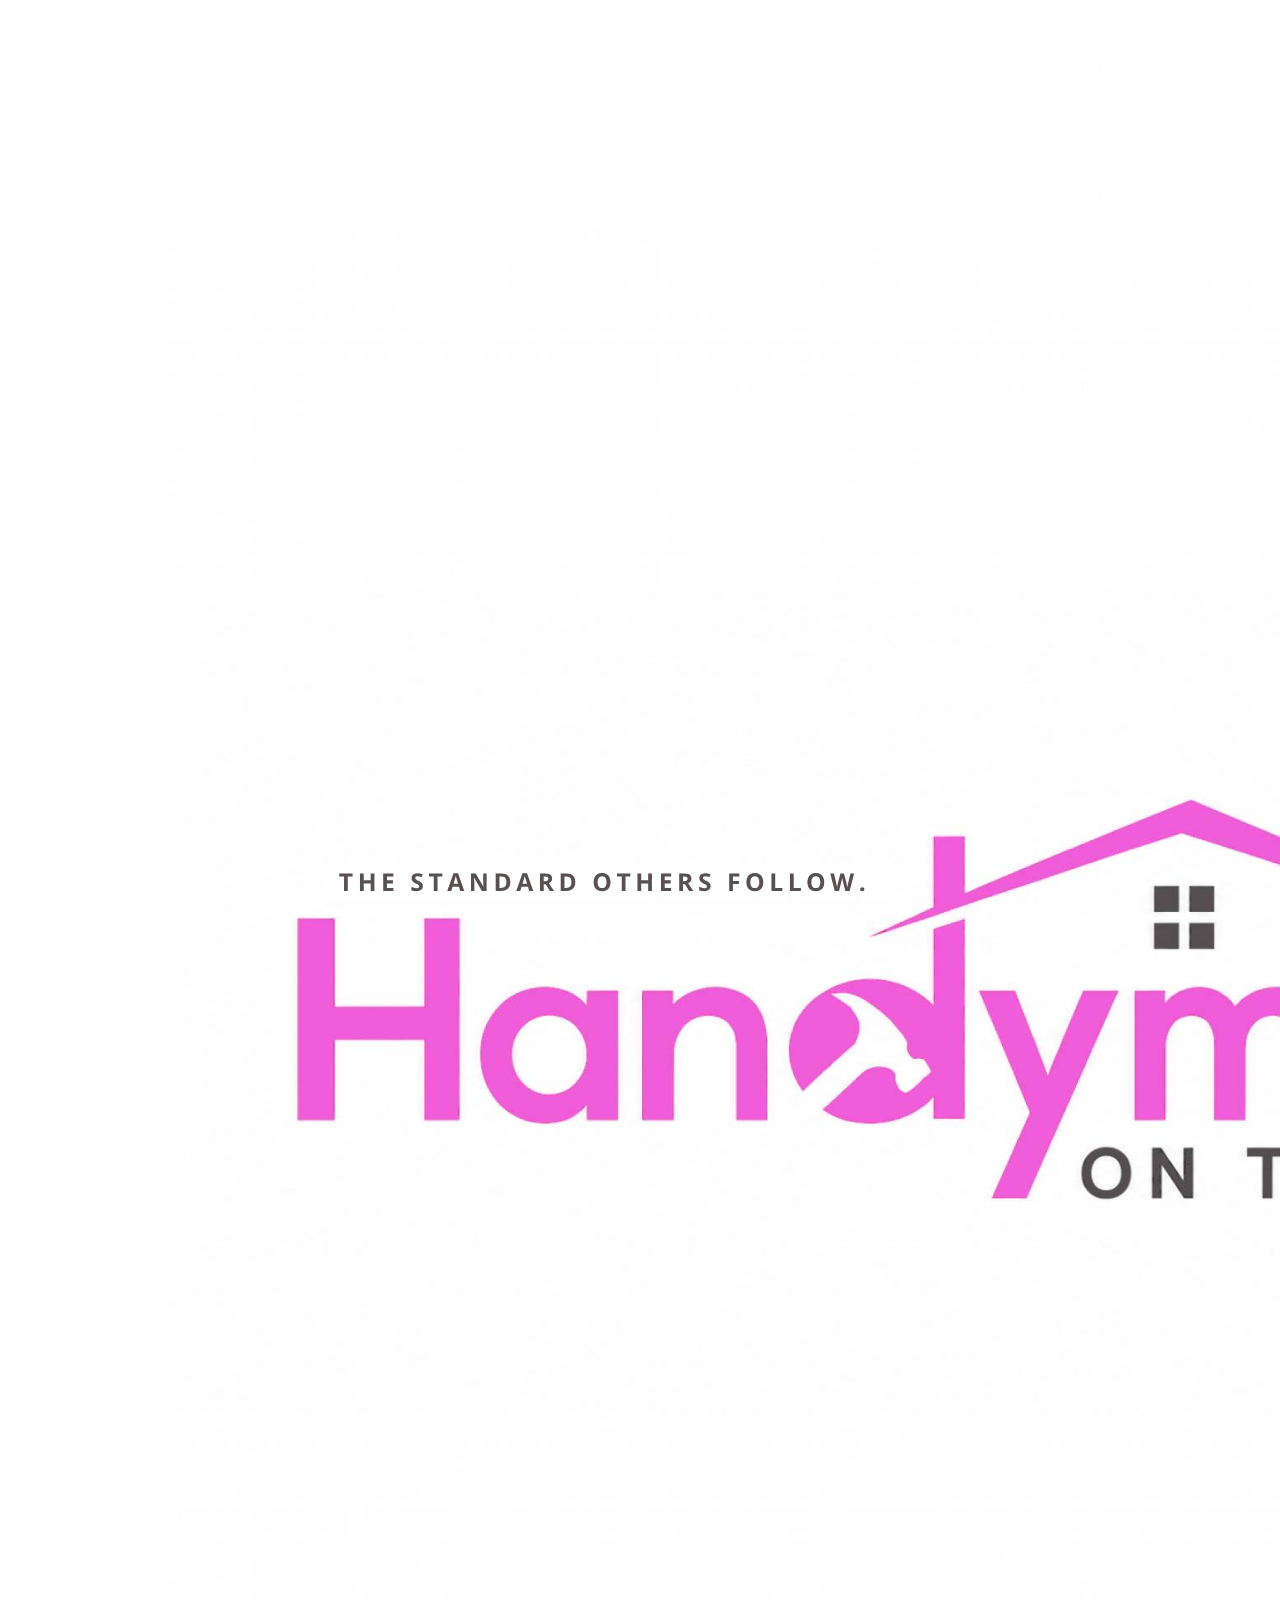
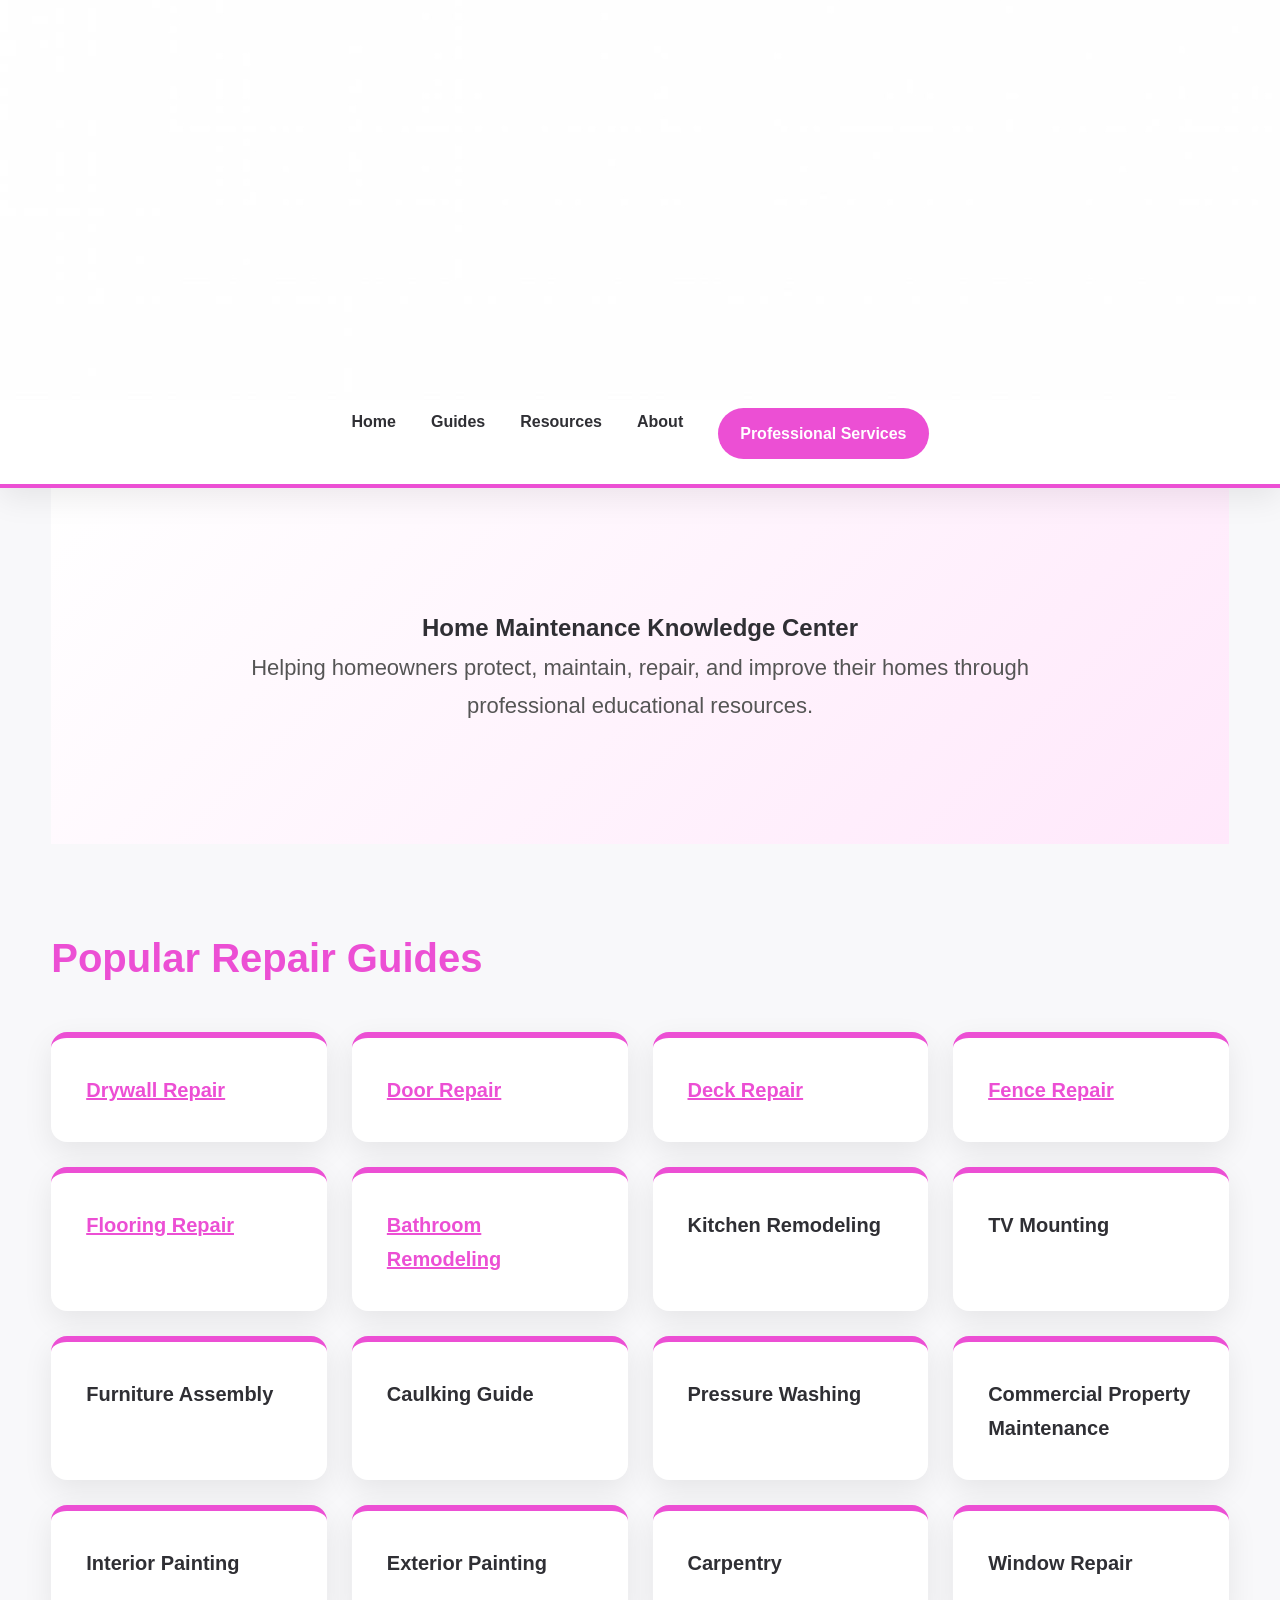
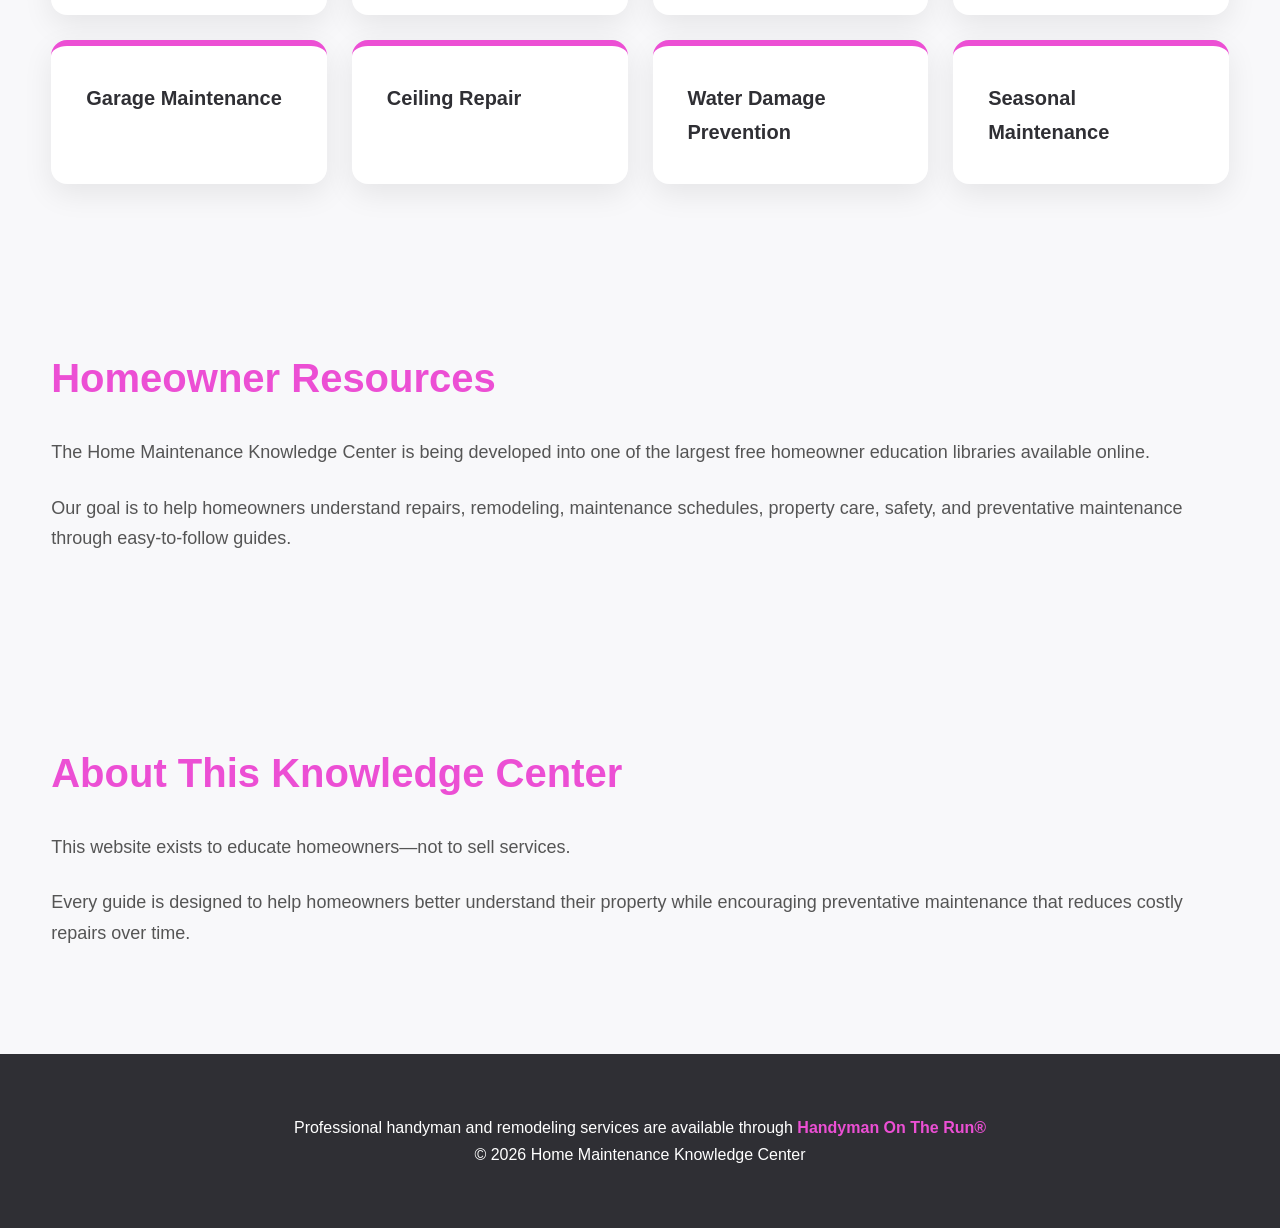
==== commit e43633a7: "Update index.html" ====
--- a/index.html
+++ b/index.html
@@ -95,7 +95,9 @@
 <a href="flooring-repair.html">Flooring Repair</a>
 </li>
 
-<li>Bathroom Remodeling</li>
+<li>
+<a href="bathroom-remodeling.html">Bathroom Remodeling</a>
+</li>
 
 <li>Kitchen Remodeling</li>
 
